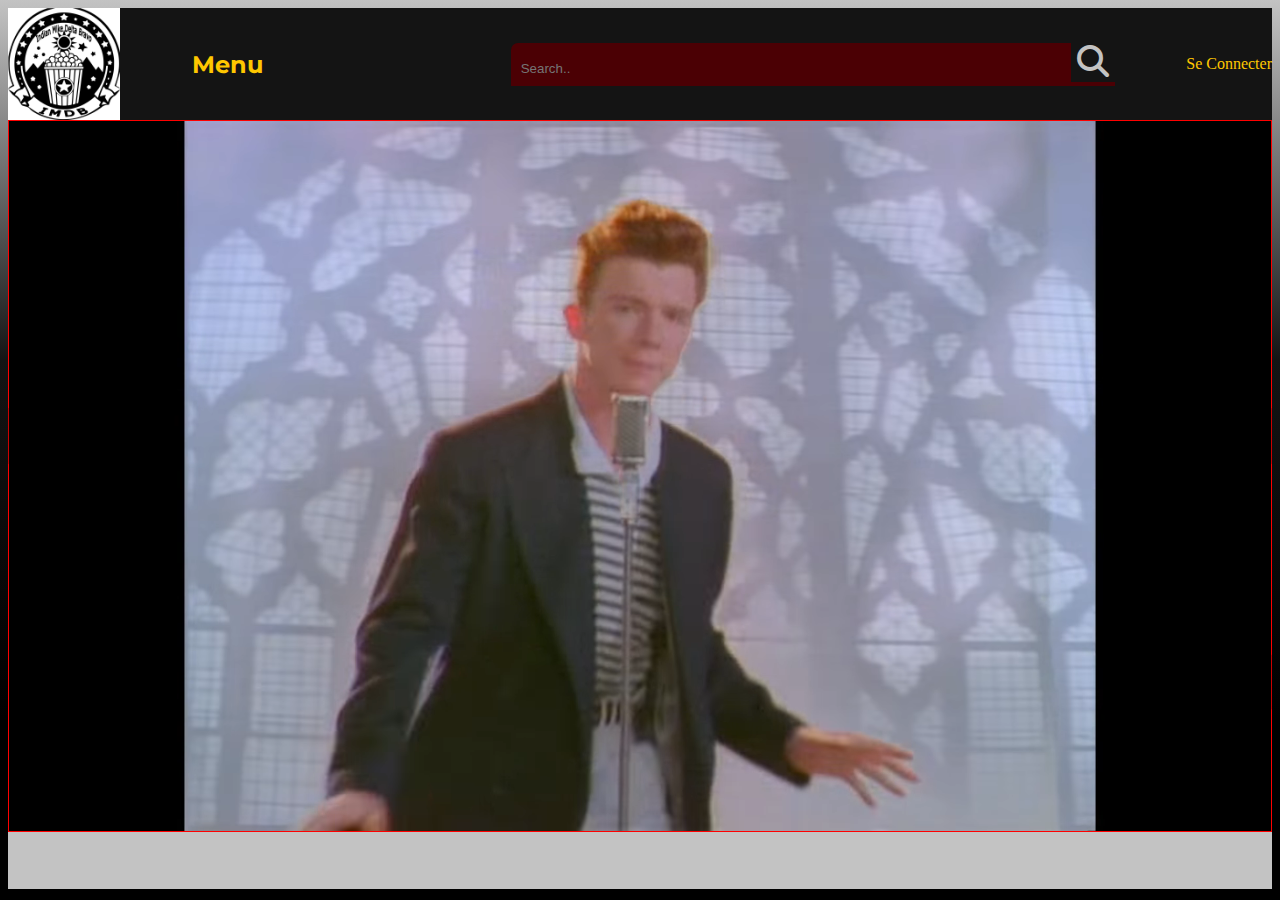
==== index.html @ 7dcf23b6 "almost there for navbar woohoo" ====
<!DOCTYPE html>
<html lang="fr">
<head>
    <meta charset="UTF-8">
    <meta name="viewport" content="width=device-width, initial-scale=1.0">
    <link href="css/style.css" rel="stylesheet" />
    <link href="https://fonts.googleapis.com/css2?family=Montserrat:ital,wght@0,100..900;1,100..900&display=swap" rel="stylesheet">
    <link href="https://cdnjs.cloudflare.com/ajax/libs/font-awesome/6.5.2/css/all.min.css" rel="stylesheet"/>
    <title>Document</title>    
  </head>
<body>
    <section>
        <nav>
            <img src="img/Logo.jpg" class="Logo" alt="Logo du site"/>
            <h2>Menu</h2>
            <menu>
                <li>Articles</li>
                <li>Actualités</li>
                <li>Films</li>
            </menu>
            <form action="" class="searchBar">
              <input type="text" placeholder="Search.." name="search">
              <button type="submit"><i class="fa fa-search"></i></button>
            </form>
            <a href="">Se Connecter</a>
        </nav>
        
    </section>
    <section class ="caroussel ">
        <div class="box" id="slide1"><video src="video/RickRolled.webm" autoplay="true" muted="true" type="video/webm"></video>
          <div class="carousel_snapper">
           <a href="#slide4" class="previous_slide">Previous slide </a>
           <a href="#slide2" class="next_slide">Next slide </a>
          </div>
        </div>
        <div class="box" id="slide2">2
          <div class="carousel_snapper">
           <a href="#slide1" class="previous_slide">Previous slide </a>
           <a href="#slide3" class="next_slide">Next slide </a>
          </div>
        </div> 
        <div class="box" id="slide3">3
          <div class="carousel_snapper">
           <a href="#slide2" class="previous_slide">Previous slide </a>
           <a href="#slide4" class="next_slide">Next slide </a>
          </div>
        </div> 
        <div class="box" id="slide4">4
          <div class="carousel_snapper">
           <a href="#slide3" class="previous_slide">Previous slide </a>
           <a href="#slide1" class="next_slide">Next slide </a>
          </div>
        </div>
        <div class="box" id="slide5">1
          <div class="carousel_snapper">
           <a href="#slide4" class="previous_slide">Previous slide </a>
           <a href="#slide2" class="next_slide">Next slide </a>
          </div>
        </div>  
      <aside class="carousel__navigation">
        <ol class="carousel__navigation-list">
          <li class="carousel__navigation-item">
            <a href="#carousel__slide1"
               class="carousel__navigation-button">Go to slide 1</a>
          </li>
          <li class="carousel__navigation-item">
            <a href="#carousel__slide2"
               class="carousel__navigation-button">Go to slide 2</a>
          </li>
          <li class="carousel__navigation-item">
            <a href="#carousel__slide3"
               class="carousel__navigation-button">Go to slide 3</a>
          </li>
          <li class="carousel__navigation-item">
            <a href="#carousel__slide4"
               class="carousel__navigation-button">Go to slide 4</a>
          </li>
        </ol>
      </aside>
    </section>
</body>
</html>
---- css/style.css ----
:root {
  --main-color: #141414;
  --bg-widgets: #FFC700;
  --text: #C3C3C3;
  --navSearch: #4B0004;
}


html, 
body {
    height: 100%;
}

h1,h2,h3,.button{
  font-family: "Montserrat", sans-serif;
}
* {
  box-sizing: border-box;
  scrollbar-color: transparent transparent;
  scrollbar-width: 0px;
  -ms-overflow-style: none;
}
body
{
  background:linear-gradient(0deg, #000000 20%, #141414 60%, #C3C3C3);
  background-repeat:no-repeat;
}

a{
  color:var(--text-nav);
  text-decoration:none;
  font-style: normal;
}
.Logo
{
  width:7rem;
  aspect-ratio:1;
}

nav
{
  background-color: var(--main-color);
  color: var(--bg-widgets);
  display: flex;  
  justify-content: space-between;
  align-items: center;
}
menu>li{
  opacity: 0;
}
.carousel_snapper {
  position: absolute;
  top: 0;
  left: 0;
  width: 100%;
  height: 100%;
  scroll-snap-align: center;
}

.searchBar
{
  background-color: var(--navSearch);
  border-top-left-radius: 7px;
  border-bottom-left-radius: 7px;
}
.searchBar>input{
  background-color: var(--navSearch);
  border:none;
  width:clamp(75ch, 200vh, 250px);
  padding:10px;
  color:var(--text);
}
.searchBar>input:focus{
  outline:none;
}
.searchBar>button{
  background:none;
  border:none;
  outline: none;
  box-shadow: none;
  background:var(--main-color);
  font-size:2rem;
  color:var(--text);
}
.searchBar>button:active{
  background:none;
  border:none;
  outline: none;
  box-shadow: none;
}

.carousel_snapper>a{
  position: absolute;
  top: 0;
  margin-top: 25%;
  transform: translateY(-50%);
  width: 4rem;
  height: 4rem;
  border-radius: 50%;
  font-size: 0;
  outline: 0;
  opacity:0.2;
  background-color: black;
}

.previous_slide
{
  left:-1rem;
}
.next_slide
{
  right:-1rem;
}
.caroussel
{
  position:relative;
  max-width:100%;
  display:flex;
  overflow:hidden;
  align-items: center;
}

.box >video{
  border:1px solid red;
  width:100%;
}
.box
{
  position:relative;
  background-color:#C3C3C3;
  width:100%;
  height: 60%;
  flex-shrink:0;
  text-align:center;
  align-items:center;
  justify-content: center;
  font-size:30ch;  
  /*animation: horizontal-sliding 12s infinite ease-in-out;*/
}

@keyframes horizontal-sliding{
  0%,
  20%{
    transform:translateX(0);
  }
  25%,
  45%{
    transform:translateX(-100%);
  }
  50%,
  70%{
    transform:translateX(-200%);
  }
  75%,
  95%{
    transform:translateX(-300%);
  }
  100%{
    transform:translateX(-400%);
  }
}
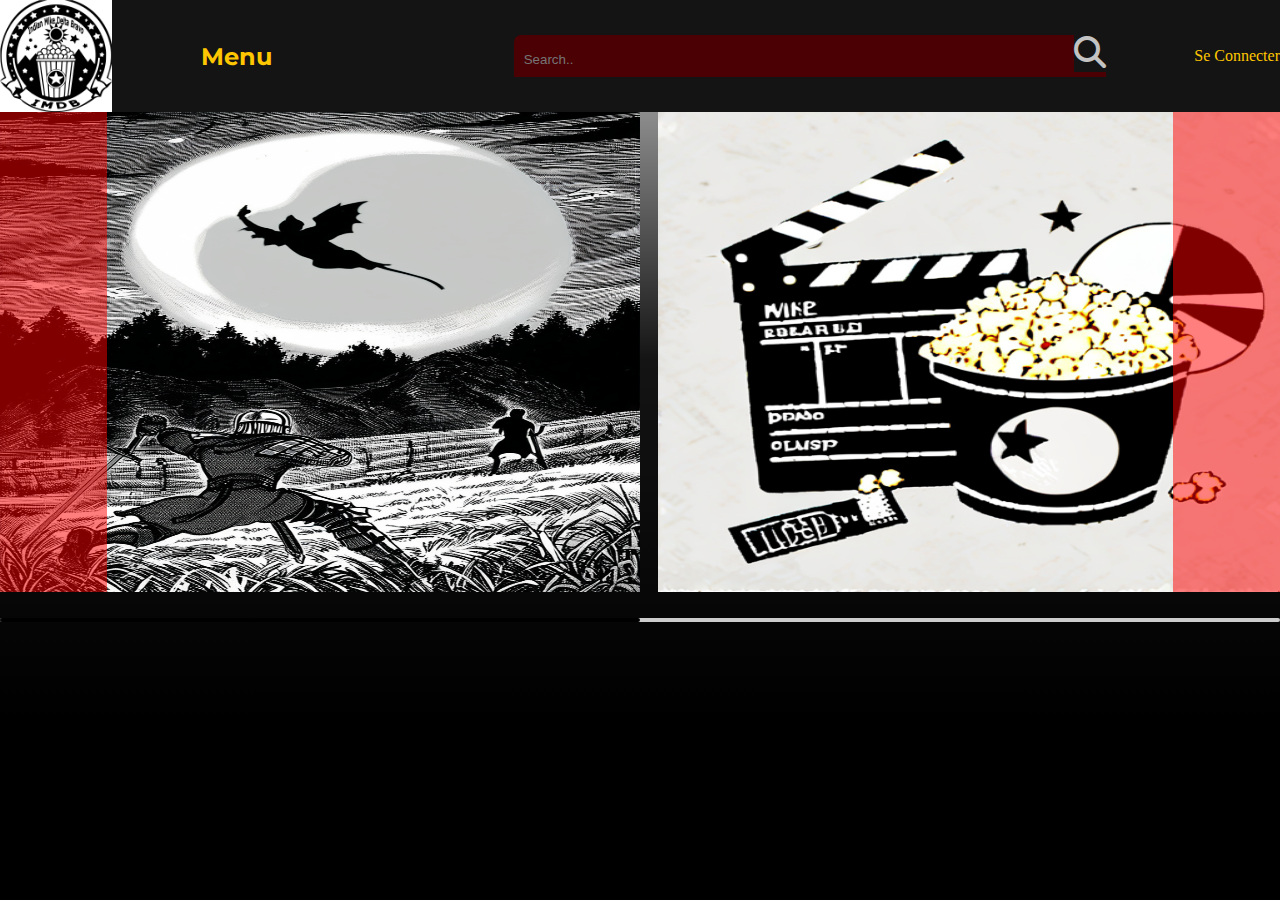
==== commit 0b7eb2d6: "new changes : js based carousel, navbar TODO, temporary image files to test item positions" ====
--- a/index.html
+++ b/index.html
@@ -7,6 +7,7 @@
     <link href="https://fonts.googleapis.com/css2?family=Montserrat:ital,wght@0,100..900;1,100..900&display=swap" rel="stylesheet">
     <link href="https://cdnjs.cloudflare.com/ajax/libs/font-awesome/6.5.2/css/all.min.css" rel="stylesheet"/>
     <title>Document</title>    
+    <script type="text/javascript" src="js/carousel.js"></script>
   </head>
 <body>
     <section>
@@ -23,60 +24,38 @@
               <button type="submit"><i class="fa fa-search"></i></button>
             </form>
             <a href="">Se Connecter</a>
-        </nav>
-        
+        </nav>        
     </section>
-    <section class ="caroussel ">
-        <div class="box" id="slide1"><video src="video/RickRolled.webm" autoplay="true" muted="true" type="video/webm"></video>
-          <div class="carousel_snapper">
-           <a href="#slide4" class="previous_slide">Previous slide </a>
-           <a href="#slide2" class="next_slide">Next slide </a>
+
+    <section class="carousel">
+      <div class="slider-wrapper">
+          <button class="slide-button" id="left">
+              <svg class="prev">
+                  <use xlink:href="assets/icons/sprite.svg#prev"/>
+              </svg>
+          </button>
+          <div class="item-list">
+              <img src="img/img-1.png" alt="img-1" class="image-item">
+              <img src="img/img-2.png" alt="img-2" class="image-item">                    
+              <img src="img/img-3.png" alt="img-3" class="image-item">
+              <img src="img/img-4.png" alt="img-4" class="image-item">
+              <img src="img/img-5.png" alt="img-5" class="image-item">
+              <img src="img/img-6.png" alt="img-6" class="image-item">                    
+              <img src="img/img-7.png" alt="img-7" class="image-item">
+              <img src="img/img-8.png" alt="img-8" class="image-item">
           </div>
-        </div>
-        <div class="box" id="slide2">2
-          <div class="carousel_snapper">
-           <a href="#slide1" class="previous_slide">Previous slide </a>
-           <a href="#slide3" class="next_slide">Next slide </a>
+          <button class="slide-button" id="right">
+              <svg class="next">
+                  <use xlink:href="assets/icons/sprite.svg#next"/>
+              </svg>
+          </button>
+      </div>
+      <div class="slider-scrollbar">
+          <div class="scrollbar-track">
+              <div class="scrollbar-thumb">
+              </div>
           </div>
-        </div> 
-        <div class="box" id="slide3">3
-          <div class="carousel_snapper">
-           <a href="#slide2" class="previous_slide">Previous slide </a>
-           <a href="#slide4" class="next_slide">Next slide </a>
-          </div>
-        </div> 
-        <div class="box" id="slide4">4
-          <div class="carousel_snapper">
-           <a href="#slide3" class="previous_slide">Previous slide </a>
-           <a href="#slide1" class="next_slide">Next slide </a>
-          </div>
-        </div>
-        <div class="box" id="slide5">1
-          <div class="carousel_snapper">
-           <a href="#slide4" class="previous_slide">Previous slide </a>
-           <a href="#slide2" class="next_slide">Next slide </a>
-          </div>
-        </div>  
-      <aside class="carousel__navigation">
-        <ol class="carousel__navigation-list">
-          <li class="carousel__navigation-item">
-            <a href="#carousel__slide1"
-               class="carousel__navigation-button">Go to slide 1</a>
-          </li>
-          <li class="carousel__navigation-item">
-            <a href="#carousel__slide2"
-               class="carousel__navigation-button">Go to slide 2</a>
-          </li>
-          <li class="carousel__navigation-item">
-            <a href="#carousel__slide3"
-               class="carousel__navigation-button">Go to slide 3</a>
-          </li>
-          <li class="carousel__navigation-item">
-            <a href="#carousel__slide4"
-               class="carousel__navigation-button">Go to slide 4</a>
-          </li>
-        </ol>
-      </aside>
-    </section>
+      </div>
+  </section>
 </body>
 </html>--- a/css/style.css
+++ b/css/style.css
@@ -1,42 +1,32 @@
 :root {
-  --main-color: #141414;
-  --bg-widgets: #FFC700;
-  --text: #C3C3C3;
-  --navSearch: #4B0004;
+    --main-color: #141414;
+    --bg-widgets: #FFC700;
+    --text: #C3C3C3;
+    --navSearch: #4B0004;
 }
 
-
+*
+{
+    padding:0;
+    margin:0;
+    box-sizing: border-box;
+} 
+  
 html, 
 body {
     height: 100%;
 }
 
 h1,h2,h3,.button{
-  font-family: "Montserrat", sans-serif;
-}
-* {
-  box-sizing: border-box;
-  scrollbar-color: transparent transparent;
-  scrollbar-width: 0px;
-  -ms-overflow-style: none;
-}
-body
-{
-  background:linear-gradient(0deg, #000000 20%, #141414 60%, #C3C3C3);
-  background-repeat:no-repeat;
+    font-family: "Montserrat", sans-serif;
 }
 
-a{
-  color:var(--text-nav);
-  text-decoration:none;
-  font-style: normal;
+* {
+    box-sizing: border-box;
+    scrollbar-color: transparent transparent;
+    scrollbar-width: 0px;
+    -ms-overflow-style: none;
 }
-.Logo
-{
-  width:7rem;
-  aspect-ratio:1;
-}
-
 nav
 {
   background-color: var(--main-color);
@@ -48,13 +38,20 @@
 menu>li{
   opacity: 0;
 }
-.carousel_snapper {
-  position: absolute;
-  top: 0;
-  left: 0;
-  width: 100%;
-  height: 100%;
-  scroll-snap-align: center;
+body
+{
+    background:linear-gradient(0deg, #000000 20%, #141414 60%, #C3C3C3);
+    background-repeat:no-repeat;
+}
+a{
+    color:var(--text-nav);
+    text-decoration:none;
+    font-style: normal;
+}
+.Logo
+{
+    width:7rem;
+    aspect-ratio:1;
 }
 
 .searchBar
@@ -88,75 +85,99 @@
   outline: none;
   box-shadow: none;
 }
-
-.carousel_snapper>a{
-  position: absolute;
-  top: 0;
-  margin-top: 25%;
-  transform: translateY(-50%);
-  width: 4rem;
-  height: 4rem;
-  border-radius: 50%;
-  font-size: 0;
-  outline: 0;
-  opacity:0.2;
-  background-color: black;
+.slider-wrapper
+{
+    position: relative;
+}
+.slider-wrapper .item-list
+{
+    display: grid;
+    gap:18px;
+    overflow-x: auto;
+    margin-bottom: 1rem;
+    scrollbar-width: none;
+    grid-template-columns: repeat(8, 1fr);
 }
 
-.previous_slide
-{
-  left:-1rem;
-}
-.next_slide
-{
-  right:-1rem;
-}
-.caroussel
-{
-  position:relative;
-  max-width:100%;
-  display:flex;
-  overflow:hidden;
-  align-items: center;
+.slider-wrapper .item-list .image-item
+{   
+    width: 640px; 
+    height:480px;    
 }
 
-.box >video{
-  border:1px solid red;
-  width:100%;
-}
-.box
+.slider-wrapper .slide-button
 {
-  position:relative;
-  background-color:#C3C3C3;
-  width:100%;
-  height: 60%;
-  flex-shrink:0;
-  text-align:center;
-  align-items:center;
-  justify-content: center;
-  font-size:30ch;  
-  /*animation: horizontal-sliding 12s infinite ease-in-out;*/
+    position:absolute;
+    top: 50%;
+    height:100%;
+    width:7rem;
+    border: none;
+    outline:none;
+    background: red;
+    cursor: pointer;
+    opacity: 0.5;
+    transform:translateY(-50%);
+    color:white;
 }
 
-@keyframes horizontal-sliding{
-  0%,
-  20%{
-    transform:translateX(0);
-  }
-  25%,
-  45%{
-    transform:translateX(-100%);
-  }
-  50%,
-  70%{
-    transform:translateX(-200%);
-  }
-  75%,
-  95%{
-    transform:translateX(-300%);
-  }
-  100%{
-    transform:translateX(-400%);
-  }
+.slider-wrapper .slide-button .prev
+{
+    color:blue;
+}
+.slider-wrapper .slide-button .next
+{
+    color:blue;
+}
+.slider-wrapper .slide-button#left
+{
+    left:-5px;
+}
+.slider-wrapper .slide-button#right
+{
+    right:-5px;
+}
+.carousel .slider-scrollbar
+{
+    height:24px;
+    width: 100%;
+    display:flex;
+    align-items:center;
 }
 
+.slider-scrollbar .scrollbar-track{
+    height : 4px;
+    width: 100%;
+    background: #ccc; 
+    border-radius: 4px;;   
+    position: relative;
+}
+
+.slider-scrollbar:hover .scrollbar-track
+{
+    height:6px;
+}
+.slider-scrollbar .scrollbar-thumb:active
+{
+    cursor: grabbing;
+    height: 8px;
+    top:-1px;
+}
+
+.slider-scrollbar .scrollbar-thumb{
+    position: absolute;
+    height : 100%;
+    width: 50%;
+    background: #000;    
+    border-radius: inherit;
+    cursor: grab;
+}
+
+.slider-scrollbar .scrollbar-thumb::after
+{
+    content:"";
+    position:absolute;
+    left:0px;
+    right:0px;
+    top:-10px;
+    bottom:-10px;
+}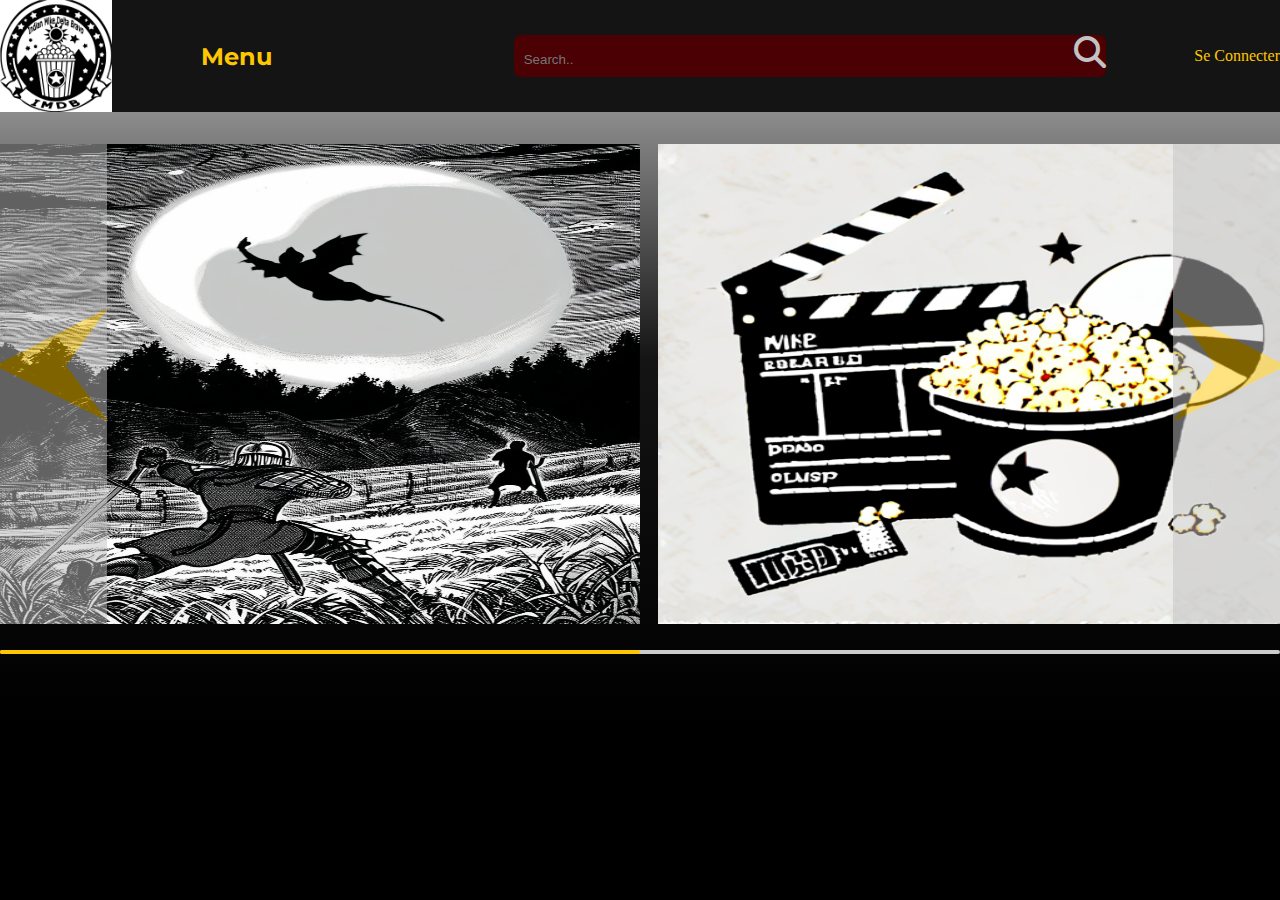
==== commit 2a2d03a5: "fixed svg issues" ====
--- a/index.html
+++ b/index.html
@@ -26,12 +26,11 @@
             <a href="">Se Connecter</a>
         </nav>        
     </section>
-
     <section class="carousel">
       <div class="slider-wrapper">
           <button class="slide-button" id="left">
               <svg class="prev">
-                  <use xlink:href="assets/icons/sprite.svg#prev"/>
+                  <use xlink:href="icons/sprite.svg#prev"/>
               </svg>
           </button>
           <div class="item-list">
@@ -46,7 +45,7 @@
           </div>
           <button class="slide-button" id="right">
               <svg class="next">
-                  <use xlink:href="assets/icons/sprite.svg#next"/>
+                  <use xlink:href="icons/sprite.svg#next"/>
               </svg>
           </button>
       </div>
--- a/css/style.css
+++ b/css/style.css
@@ -34,6 +34,7 @@
   display: flex;  
   justify-content: space-between;
   align-items: center;
+  margin-bottom:2rem;
 }
 menu>li{
   opacity: 0;
@@ -57,33 +58,37 @@
 .searchBar
 {
   background-color: var(--navSearch);
-  border-top-left-radius: 7px;
-  border-bottom-left-radius: 7px;
+  border-radius: 7px;
+  align-items: center;
+  justify-content: center;
 }
-.searchBar>input{
+.searchBar input{
   background-color: var(--navSearch);
   border:none;
   width:clamp(75ch, 200vh, 250px);
   padding:10px;
+  border-radius: 7px;
   color:var(--text);
 }
-.searchBar>input:focus{
+.searchBar input:focus{
   outline:none;
 }
-.searchBar>button{
+.searchBar button{
   background:none;
   border:none;
   outline: none;
   box-shadow: none;
-  background:var(--main-color);
+  background:var(--navSearch);
   font-size:2rem;
   color:var(--text);
+  border-radius: 7px;
 }
-.searchBar>button:active{
+.searchBar button:active{
   background:none;
   border:none;
   outline: none;
   box-shadow: none;
+  color:var(--bg-widgets);
 }
 .slider-wrapper
 {
@@ -113,7 +118,7 @@
     width:7rem;
     border: none;
     outline:none;
-    background: red;
+    background: var(--text);
     cursor: pointer;
     opacity: 0.5;
     transform:translateY(-50%);
@@ -122,11 +127,11 @@
 
 .slider-wrapper .slide-button .prev
 {
-    color:blue;
+    color:var(--bg-widgets);
 }
 .slider-wrapper .slide-button .next
 {
-    color:blue;
+    color:var(--bg-widgets);
 }
 .slider-wrapper .slide-button#left
 {
@@ -167,7 +172,7 @@
     position: absolute;
     height : 100%;
     width: 50%;
-    background: #000;    
+    background: var(--bg-widgets);    
     border-radius: inherit;
     cursor: grab;
 }
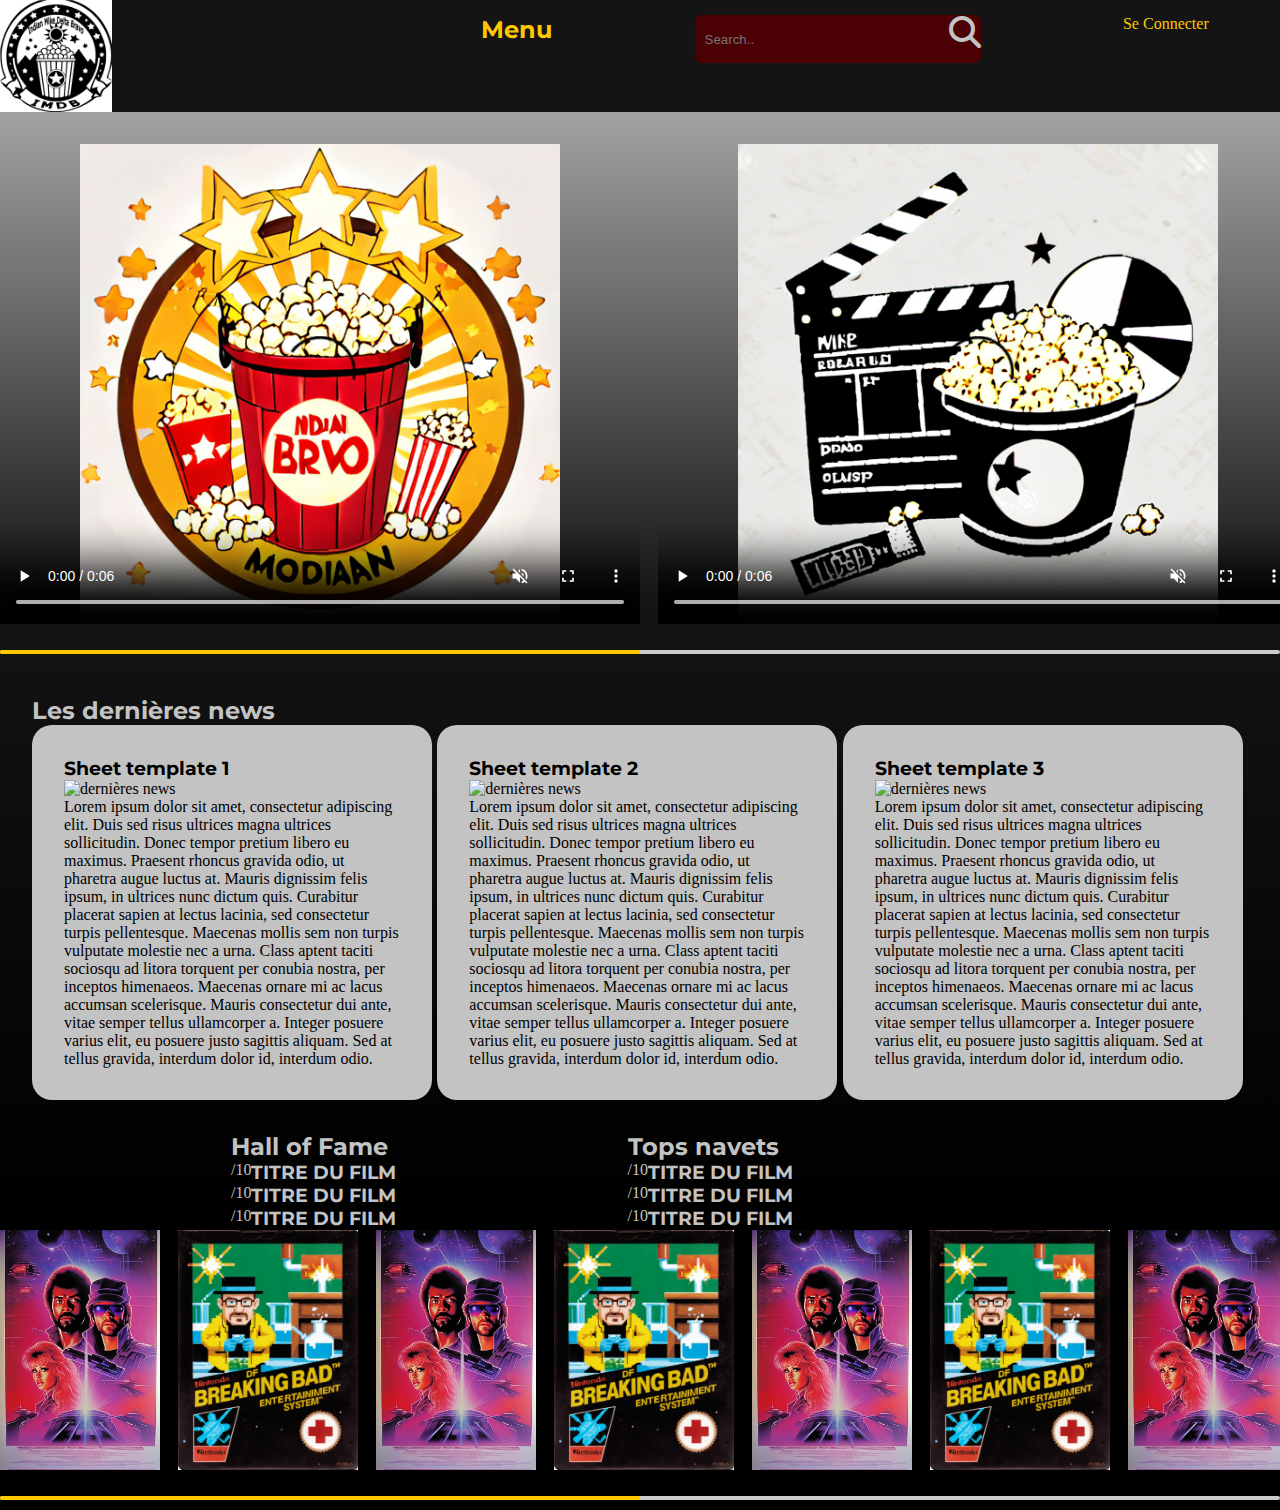
==== commit ddf4206d: "integrating carousel (work in progress)" ====
--- a/index.html
+++ b/index.html
@@ -13,35 +13,40 @@
     <section>
         <nav>
             <img src="img/Logo.jpg" class="Logo" alt="Logo du site"/>
-            <h2>Menu</h2>
-            <menu>
-                <li>Articles</li>
-                <li>Actualités</li>
-                <li>Films</li>
-            </menu>
-            <form action="" class="searchBar">
-              <input type="text" placeholder="Search.." name="search">
-              <button type="submit"><i class="fa fa-search"></i></button>
-            </form>
-            <a href="">Se Connecter</a>
+            <div class="menu-wrapper">
+                <input type="checkbox" class ="toggle-btn">
+                <div class="burger-menu"></div>
+                <div class="toggle-menu">                    
+                    <h2>Menu</h2>
+                    <menu>
+                        <li>Articles</li>
+                        <li>Actualités</li>
+                        <li>Films</li>
+                    </menu>
+                </div>
+                <form action="" class="searchBar">
+                <input type="text" placeholder="Search.." name="search">
+                <button type="submit"><i class="fa fa-search"></i></button>
+                </form>
+                <a href="">Se Connecter</a>
+            </div>
         </nav>        
     </section>
     <section class="carousel">
       <div class="slider-wrapper">
           <button class="slide-button" id="left">
               <svg class="prev">
-                  <use xlink:href="icons/sprite.svg#prev"/>
+                  <use href="icons/sprite.svg#prev"/>
               </svg>
           </button>
           <div class="item-list">
-              <img src="img/img-1.png" alt="img-1" class="image-item">
-              <img src="img/img-2.png" alt="img-2" class="image-item">                    
-              <img src="img/img-3.png" alt="img-3" class="image-item">
-              <img src="img/img-4.png" alt="img-4" class="image-item">
-              <img src="img/img-5.png" alt="img-5" class="image-item">
-              <img src="img/img-6.png" alt="img-6" class="image-item">                    
-              <img src="img/img-7.png" alt="img-7" class="image-item">
-              <img src="img/img-8.png" alt="img-8" class="image-item">
+            <video  muted controls class="image-item video-viewport" src="video/RickRolled.webm" controls type="video/mp4" poster="img/img-4.png"></video>
+            <video  muted controls class="image-item video-viewport" src="video/RickRolled.webm" controls type="video/mp4" poster="img/img-2.png"></video>
+            <video  muted controls class="image-item video-viewport" src="video/RickRolled.webm" controls type="video/mp4" poster="img/img-3.png"></video>
+            <video  muted controls class="image-item video-viewport" src="video/RickRolled.webm" controls type="video/mp4" poster="img/img-4.png"></video>
+            <video  muted controls class="image-item video-viewport" src="video/RickRolled.webm" controls type="video/mp4" poster="img/img-2.png"></video>
+            <video  muted controls class="image-item video-viewport" src="video/RickRolled.webm" controls type="video/mp4" poster="img/img-3.png"></video>
+            <video  muted controls class="image-item video-viewport" src="video/RickRolled.webm" controls type="video/mp4" poster="img/img-4.png"></video>               
           </div>
           <button class="slide-button" id="right">
               <svg class="next">
@@ -56,5 +61,77 @@
           </div>
       </div>
   </section>
+  <section id="news">
+    <h2>Les dernières news</h2> 
+    <div class="sheet-template">
+        <h3>Sheet template 1</h3>
+        <img src="" alt="dernières news">
+        <p>
+            Lorem ipsum dolor sit amet, consectetur adipiscing elit. Duis sed risus ultrices magna ultrices sollicitudin. Donec tempor pretium libero eu maximus. Praesent rhoncus gravida odio, ut pharetra augue luctus at. Mauris dignissim felis ipsum, in ultrices nunc dictum quis. Curabitur placerat sapien at lectus lacinia, sed consectetur turpis pellentesque. Maecenas mollis sem non turpis vulputate molestie nec a urna. Class aptent taciti sociosqu ad litora torquent per conubia nostra, per inceptos himenaeos. Maecenas ornare mi ac lacus accumsan scelerisque. 
+            Mauris consectetur dui ante, vitae semper tellus ullamcorper a. Integer posuere varius elit, eu posuere justo sagittis aliquam. Sed at tellus gravida, interdum dolor id, interdum odio. 
+        </p>    
+    </div>
+    <div class="sheet-template">
+        <h3>Sheet template 2</h3>
+        <img src="" alt="dernières news">
+        <p>
+            Lorem ipsum dolor sit amet, consectetur adipiscing elit. Duis sed risus ultrices magna ultrices sollicitudin. Donec tempor pretium libero eu maximus. Praesent rhoncus gravida odio, ut pharetra augue luctus at. Mauris dignissim felis ipsum, in ultrices nunc dictum quis. Curabitur placerat sapien at lectus lacinia, sed consectetur turpis pellentesque. Maecenas mollis sem non turpis vulputate molestie nec a urna. Class aptent taciti sociosqu ad litora torquent per conubia nostra, per inceptos himenaeos. Maecenas ornare mi ac lacus accumsan scelerisque. 
+            Mauris consectetur dui ante, vitae semper tellus ullamcorper a. Integer posuere varius elit, eu posuere justo sagittis aliquam. Sed at tellus gravida, interdum dolor id, interdum odio. 
+        </p>    
+    </div>
+    <div class="sheet-template">
+        <h3>Sheet template 3</h3>
+        <img src="" alt="dernières news">
+        <p>
+            Lorem ipsum dolor sit amet, consectetur adipiscing elit. Duis sed risus ultrices magna ultrices sollicitudin. Donec tempor pretium libero eu maximus. Praesent rhoncus gravida odio, ut pharetra augue luctus at. Mauris dignissim felis ipsum, in ultrices nunc dictum quis. Curabitur placerat sapien at lectus lacinia, sed consectetur turpis pellentesque. Maecenas mollis sem non turpis vulputate molestie nec a urna. Class aptent taciti sociosqu ad litora torquent per conubia nostra, per inceptos himenaeos. Maecenas ornare mi ac lacus accumsan scelerisque. 
+            Mauris consectetur dui ante, vitae semper tellus ullamcorper a. Integer posuere varius elit, eu posuere justo sagittis aliquam. Sed at tellus gravida, interdum dolor id, interdum odio. 
+        </p>    
+    </div>
+  </section>
+
+  <section id="hall">
+    <div class="fame">
+        <h2>Hall of Fame</h2>
+        <div class="note"><p> /10 </p><h3>TITRE DU FILM</h3></div>
+        <div class="note"><p> /10 </p><h3>TITRE DU FILM</h3></div>
+        <div class="note"><p> /10 </p><h3>TITRE DU FILM</h3></div>
+    </div>
+    <div class="shame">
+        <h2>Tops navets</h2>
+        <div class="note"><p> /10 </p><h3>TITRE DU FILM</h3></div>
+        <div class="note"><p> /10 </p><h3>TITRE DU FILM</h3></div>
+        <div class="note"><p> /10 </p><h3>TITRE DU FILM</h3></div>
+    </div>
+  </section>
+  <section id="poster" class="carousel">
+    <div class="slider-wrapper">
+        <button class="slide-button" id="left">
+            <svg class="prev">
+                <use href="icons/sprite.svg#prev"/>
+            </svg>
+        </button>
+        <div class="item-list">
+            <img src="img/testAffiche.jpeg" alt="poster 1">
+            <img src="img/testAffiche2.jpeg" alt="poster 2">
+            <img src="img/testAffiche.jpeg" alt="poster 3">
+            <img src="img/testAffiche2.jpeg" alt="poster 4">
+            <img src="img/testAffiche.jpeg" alt="poster 5">
+            <img src="img/testAffiche2.jpeg" alt="poster 6">
+            <img src="img/testAffiche.jpeg" alt="poster 7">
+            <img src="img/testAffiche2.jpeg" alt="poster 8">
+        </div>
+        <button class="slide-button" id="right">
+            <svg class="next">
+                <use xlink:href="icons/sprite.svg#next"/>
+            </svg>
+        </button>
+    </div>
+    <div class="slider-scrollbar">
+        <div class="scrollbar-track">
+            <div class="scrollbar-thumb">
+            </div>
+        </div>
+    </div>
+</section>
 </body>
 </html>--- a/css/style.css
+++ b/css/style.css
@@ -11,11 +11,7 @@
     margin:0;
     box-sizing: border-box;
 } 
-  
-html, 
-body {
-    height: 100%;
-}
+
 
 h1,h2,h3,.button{
     font-family: "Montserrat", sans-serif;
@@ -26,6 +22,24 @@
     scrollbar-color: transparent transparent;
     scrollbar-width: 0px;
     -ms-overflow-style: none;
+}
+.toggle-menu
+{
+    display: flex;
+    flex-direction: column;
+    justify-content: center;
+    align-items: center;
+}
+.toggle-btn
+{
+    visibility:hidden;
+}
+.menu-wrapper
+{
+    width: 100%;
+    display: flex;
+    flex-direction: row;
+    justify-content: space-around;
 }
 nav
 {
@@ -37,7 +51,26 @@
   margin-bottom:2rem;
 }
 menu>li{
-  opacity: 0;
+    visibility:hidden;    
+    list-style: none;
+}
+
+menu li a
+{
+    text-decoration: none;
+}
+menu li:hover
+{
+    text-decoration: none;
+    background:var(--text);
+    color:var(--main-color);
+}
+
+
+.toggle-menu:hover menu>li
+{
+    visibility: visible;
+    opacity: 1;
 }
 body
 {
@@ -61,11 +94,12 @@
   border-radius: 7px;
   align-items: center;
   justify-content: center;
+  height:3rem;
 }
 .searchBar input{
   background-color: var(--navSearch);
   border:none;
-  width:clamp(75ch, 200vh, 250px);
+  width:clamp(10ch, 100vh, 250px);
   padding:10px;
   border-radius: 7px;
   color:var(--text);
@@ -93,6 +127,10 @@
 .slider-wrapper
 {
     position: relative;
+    max-width:100%;
+    height:auto;
+    display:block;
+    margin:0 auto;
 }
 .slider-wrapper .item-list
 {
@@ -125,6 +163,14 @@
     color:white;
 }
 
+.slider-wrapper:hover .slide-button 
+{
+   visibility: visible;
+}
+.slider-wrapper .slide-button 
+{
+   visibility: hidden;
+}
 .slider-wrapper .slide-button .prev
 {
     color:var(--bg-widgets);
@@ -185,4 +231,212 @@
     right:0px;
     top:-10px;
     bottom:-10px;
+}
+
+#news
+{    
+    display: grid;
+    grid-template-columns: 1fr 1fr 1fr;
+    padding:2rem;
+}
+#news h2{
+    color: var(--text);
+    grid-column:  1 /-1;
+}
+.sheet-template
+{
+    width:50ch;
+    padding:2rem;
+    background:#C3C3C3;
+    border-radius: 20px;;
+}
+#hall
+{
+    color:var(--text);
+    display:flex;
+    flex-direction: row;
+    justify-content: space-evenly;
+    width: 80%;
+}
+
+#hall .note{
+    width: 100%;
+    display: flex;
+    flex-direction: row;
+    justify-content: space-evenly;
+}
+
+#poster img
+{
+    height:240px;
+    width:auto;
+}
+
+@media screen and (width <= 768px) { 
+    nav{
+        width:100%;
+    }
+    #news
+    {    
+        grid-template-columns: 1fr;
+        grid-template-rows: 1fr 1fr 1fr 1fr;
+        align-items: center;
+    }
+    #news h2{
+        color: var(--text);
+        grid-column:  1 /-1;
+    }
+    .sheet-template
+    {
+        width:90vw;
+        padding:2rem;
+        background:var(--text);
+        border-radius: 20px;;
+    }
+    .burger-menu
+    {   
+        visibility: visible;
+        display: block;
+        position: absolute;
+        right:0;
+        transform:translateX(-5rem);
+        width: 100px;
+        height:10px;
+        background:var(--navSearch);
+        border-radius: 8px;
+        transition: 0.5s;
+    } 
+
+    .burger-menu::before
+    {   
+        position: relative;
+        display: block;
+        content:"";
+        top:-25px;
+        width:100px;
+        height:10px;
+        background:var(--bg-widgets);
+        border-radius: 8px;
+    }  
+
+    .burger-menu::after
+    {   
+        position: relative;
+        display: block;
+        content:"";
+        top:15px;
+        width:100px;
+        height:10px;
+        background:var(--bg-widgets);
+        border-radius: 8px;
+    }
+
+    .menu-wrapper input:checked ~ .burger-menu:after{
+        top: 0;
+        transform: rotate(-405deg);
+        width: 100px;
+        transition: 0.5s;
+    }
+    .menu-wrapper input:checked ~ .burger-menu:before{
+        top: 1vh;
+        transform: rotate(405deg);
+        width: 100px;
+        transition: 0.5s;
+    }
+    .menu-wrapper input:checked ~ .burger-menu{
+        background: transparent;
+    }
+    .menu-wrapper input:not(:checked) ~ .burger-menu:after{
+        transition: 0.5s;
+    }
+    .menu-wrapper input:not(:checked) ~ .burger-menu:before{
+        transition: 0.5s;
+    }
+
+    .menu-wrapper
+    {        
+        flex-direction: column-reverse;
+        visibility: hidden;
+        width:50vw;
+    }
+
+    .toggle-btn
+    {
+        position: absolute;
+        top:2vw;
+        right:-2vw;
+        width:120px;
+        height:120px;
+        opacity: 0;
+        visibility: visible;
+        transform:translateX(-5rem);        
+    }
+    .menu-wrapper h2
+    {
+        visibility: hidden;   
+    }
+
+
+    .menu-wrapper input:checked
+    {        
+        flex-direction: column-reverse;
+        visibility: visible;
+        width:50vw;
+        height:50vw;
+    }
+
+    
+    .image-item{
+        height: auto !important;
+        width: 100vw !important;
+    }
+
+    .slider-wrapper .item-list
+    {
+        gap:0px;
+    }
+    .slider-wrapper .slide-button .prev
+    {
+        
+        scale: 0.5;
+        transform:translateX(-45%);
+    }
+    .slider-wrapper .slide-button .next
+    {
+        right:0px;
+        scale: 0.5;
+        transform:translateX(-20%);
+    }
+    .slider-wrapper .slide-button#left
+    {        
+        left:0px;
+    }
+    .slider-wrapper .slide-button#right
+    {
+        right:0px;
+    }
+    .slider-wrapper .slide-button
+    {
+        background: transparent;
+    }
+    .slider-wrapper:hover .slide-button#right
+    {
+        right:0px;
+    }
+    .slider-scrollbar
+    {
+        visibility: hidden;
+    }
+
+}
+
+@media screen and(max-width:1300px) { 
+    .slider-scrollbar
+    {
+        visibility: hidden;
+    }
+    .image-item{
+        height: auto !important;
+        width: 100% !important;
+    }
 }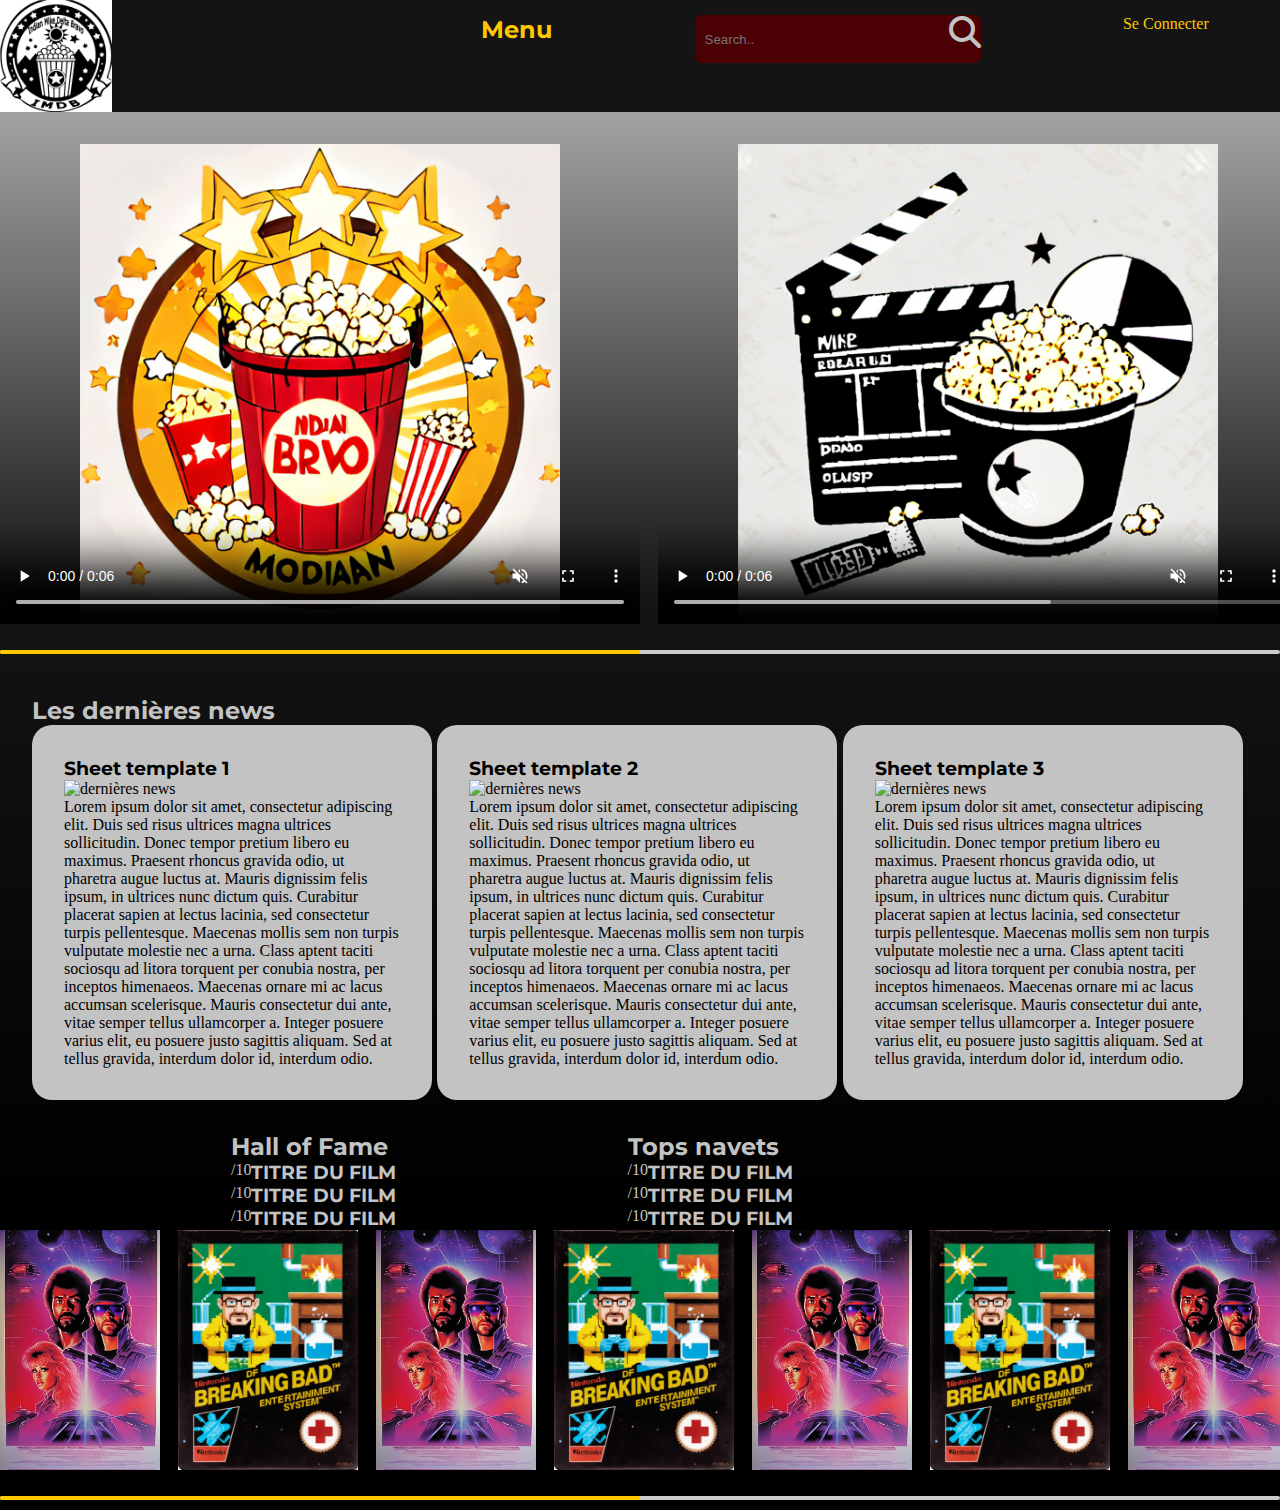
==== commit c591744b: "links to other pages" ====
--- a/index.html
+++ b/index.html
@@ -19,9 +19,9 @@
                 <div class="toggle-menu">                    
                     <h2>Menu</h2>
                     <menu>
-                        <li>Articles</li>
-                        <li>Actualités</li>
-                        <li>Films</li>
+                        <li><a href="articles.html">Articles</a></li>
+                        <li><a href="">Actualités</a></li>
+                        <li><a href="page-films.html">Films</a></li>
                     </menu>
                 </div>
                 <form action="" class="searchBar">
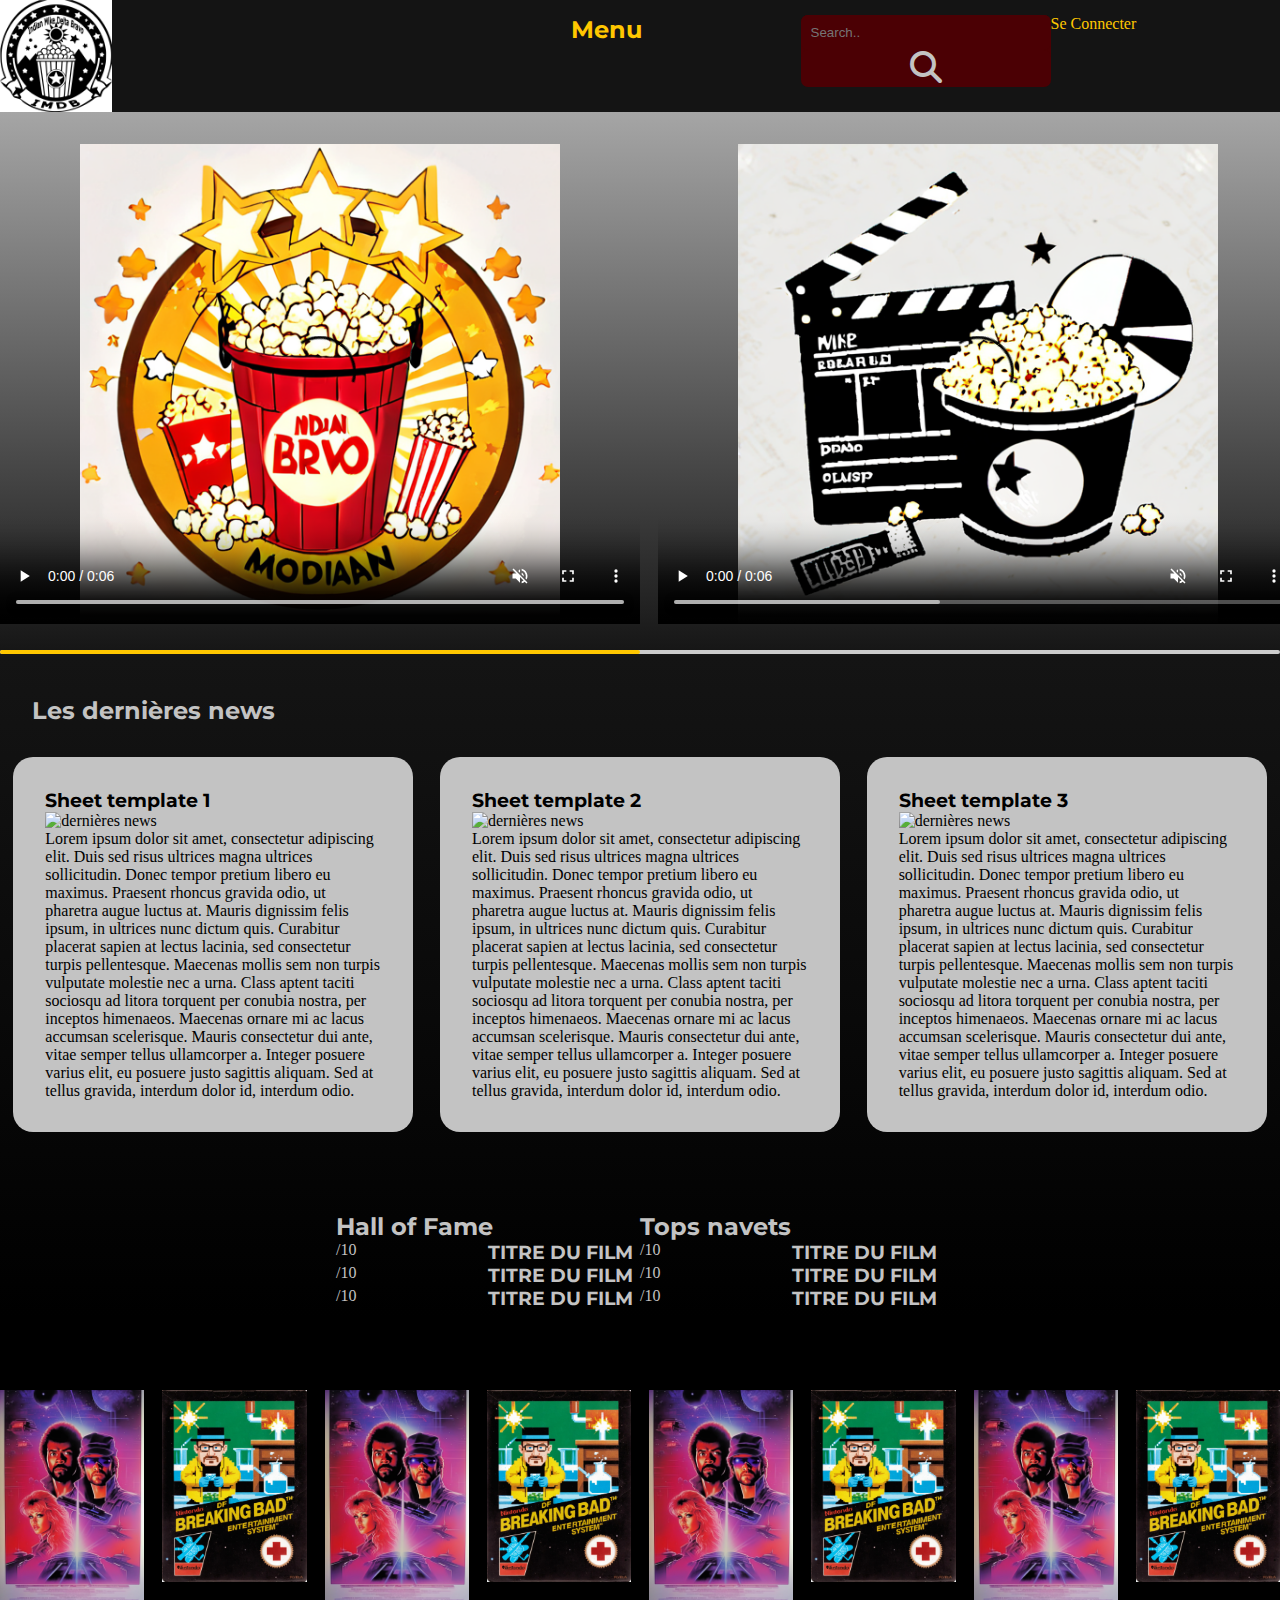
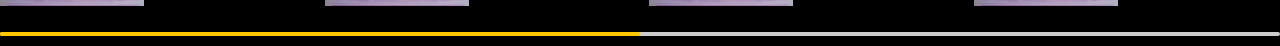
==== commit 3d565df4: "modified index" ====
--- a/index.html
+++ b/index.html
@@ -10,128 +10,134 @@
     <script type="text/javascript" src="js/carousel.js"></script>
   </head>
 <body>
-    <section>
-        <nav>
-            <img src="img/Logo.jpg" class="Logo" alt="Logo du site"/>
-            <div class="menu-wrapper">
-                <input type="checkbox" class ="toggle-btn">
-                <div class="burger-menu"></div>
-                <div class="toggle-menu">                    
-                    <h2>Menu</h2>
-                    <menu>
-                        <li><a href="articles.html">Articles</a></li>
-                        <li><a href="">Actualités</a></li>
-                        <li><a href="page-films.html">Films</a></li>
-                    </menu>
+    <header>
+        <section>
+            <nav>
+                <img src="img/Logo.jpg" class="Logo" alt="Logo du site"/>
+                <div class="menu-wrapper">
+                    <input type="checkbox" class ="toggle-btn">
+                    <div class="burger-menu"></div>
+                    <div class="toggle-menu">                    
+                        <h2>Menu</h2>
+                        <menu>
+                            <li><a href="articles.html">Articles</a></li>
+                            <li><a href="">Actualités</a></li>
+                            <li><a href="page-films.html">Films</a></li>
+                        </menu>
+                    </div>
+                    <form action="" class="searchBar">
+                    <input type="text" placeholder="Search.." name="search">
+                    <button type="submit"><i class="fa fa-search"></i></button>
+                    </form>
+                    <a href="">Se Connecter</a>
                 </div>
-                <form action="" class="searchBar">
-                <input type="text" placeholder="Search.." name="search">
-                <button type="submit"><i class="fa fa-search"></i></button>
-                </form>
-                <a href="">Se Connecter</a>
+            </nav>        
+        </section>    
+    </header>
+    <main>
+        <section class="carousel">
+            <div class="slider-wrapper">
+                <button class="slide-button" id="left">
+                    <svg class="prev">
+                        <use href="icons/sprite.svg#prev"/>
+                    </svg>
+                </button>
+                <div class="item-list">
+                  <video  muted controls class="image-item video-viewport" src="video/RickRolled.webm" controls type="video/mp4" poster="img/img-4.png"></video>
+                  <video  muted controls class="image-item video-viewport" src="video/RickRolled.webm" controls type="video/mp4" poster="img/img-2.png"></video>
+                  <video  muted controls class="image-item video-viewport" src="video/RickRolled.webm" controls type="video/mp4" poster="img/img-3.png"></video>
+                  <video  muted controls class="image-item video-viewport" src="video/RickRolled.webm" controls type="video/mp4" poster="img/img-4.png"></video>
+                  <video  muted controls class="image-item video-viewport" src="video/RickRolled.webm" controls type="video/mp4" poster="img/img-2.png"></video>
+                  <video  muted controls class="image-item video-viewport" src="video/RickRolled.webm" controls type="video/mp4" poster="img/img-3.png"></video>
+                  <video  muted controls class="image-item video-viewport" src="video/RickRolled.webm" controls type="video/mp4" poster="img/img-4.png"></video>               
+                </div>
+                <button class="slide-button" id="right">
+                    <svg class="next">
+                        <use xlink:href="icons/sprite.svg#next"/>
+                    </svg>
+                </button>
             </div>
-        </nav>        
-    </section>
-    <section class="carousel">
-      <div class="slider-wrapper">
-          <button class="slide-button" id="left">
-              <svg class="prev">
-                  <use href="icons/sprite.svg#prev"/>
-              </svg>
-          </button>
-          <div class="item-list">
-            <video  muted controls class="image-item video-viewport" src="video/RickRolled.webm" controls type="video/mp4" poster="img/img-4.png"></video>
-            <video  muted controls class="image-item video-viewport" src="video/RickRolled.webm" controls type="video/mp4" poster="img/img-2.png"></video>
-            <video  muted controls class="image-item video-viewport" src="video/RickRolled.webm" controls type="video/mp4" poster="img/img-3.png"></video>
-            <video  muted controls class="image-item video-viewport" src="video/RickRolled.webm" controls type="video/mp4" poster="img/img-4.png"></video>
-            <video  muted controls class="image-item video-viewport" src="video/RickRolled.webm" controls type="video/mp4" poster="img/img-2.png"></video>
-            <video  muted controls class="image-item video-viewport" src="video/RickRolled.webm" controls type="video/mp4" poster="img/img-3.png"></video>
-            <video  muted controls class="image-item video-viewport" src="video/RickRolled.webm" controls type="video/mp4" poster="img/img-4.png"></video>               
-          </div>
-          <button class="slide-button" id="right">
-              <svg class="next">
-                  <use xlink:href="icons/sprite.svg#next"/>
-              </svg>
-          </button>
-      </div>
-      <div class="slider-scrollbar">
-          <div class="scrollbar-track">
-              <div class="scrollbar-thumb">
+            <div class="slider-scrollbar">
+                <div class="scrollbar-track">
+                    <div class="scrollbar-thumb">
+                    </div>
+                </div>
+            </div>
+        </section>
+        <section id="news">
+            <h2>Les dernières news</h2> 
+          <div class="sheets">
+              <div class="sheet-template">
+                  <h3>Sheet template 1</h3>
+                  <img src="" alt="dernières news">
+                  <p>
+                      Lorem ipsum dolor sit amet, consectetur adipiscing elit. Duis sed risus ultrices magna ultrices sollicitudin. Donec tempor pretium libero eu maximus. Praesent rhoncus gravida odio, ut pharetra augue luctus at. Mauris dignissim felis ipsum, in ultrices nunc dictum quis. Curabitur placerat sapien at lectus lacinia, sed consectetur turpis pellentesque. Maecenas mollis sem non turpis vulputate molestie nec a urna. Class aptent taciti sociosqu ad litora torquent per conubia nostra, per inceptos himenaeos. Maecenas ornare mi ac lacus accumsan scelerisque. 
+                      Mauris consectetur dui ante, vitae semper tellus ullamcorper a. Integer posuere varius elit, eu posuere justo sagittis aliquam. Sed at tellus gravida, interdum dolor id, interdum odio. 
+                  </p>    
+              </div>
+              <div class="sheet-template">
+                  <h3>Sheet template 2</h3>
+                  <img src="" alt="dernières news">
+                  <p>
+                      Lorem ipsum dolor sit amet, consectetur adipiscing elit. Duis sed risus ultrices magna ultrices sollicitudin. Donec tempor pretium libero eu maximus. Praesent rhoncus gravida odio, ut pharetra augue luctus at. Mauris dignissim felis ipsum, in ultrices nunc dictum quis. Curabitur placerat sapien at lectus lacinia, sed consectetur turpis pellentesque. Maecenas mollis sem non turpis vulputate molestie nec a urna. Class aptent taciti sociosqu ad litora torquent per conubia nostra, per inceptos himenaeos. Maecenas ornare mi ac lacus accumsan scelerisque. 
+                      Mauris consectetur dui ante, vitae semper tellus ullamcorper a. Integer posuere varius elit, eu posuere justo sagittis aliquam. Sed at tellus gravida, interdum dolor id, interdum odio. 
+                  </p>    
+              </div>
+              <div class="sheet-template">
+                  <h3>Sheet template 3</h3>
+                  <img src="" alt="dernières news">
+                  <p>
+                      Lorem ipsum dolor sit amet, consectetur adipiscing elit. Duis sed risus ultrices magna ultrices sollicitudin. Donec tempor pretium libero eu maximus. Praesent rhoncus gravida odio, ut pharetra augue luctus at. Mauris dignissim felis ipsum, in ultrices nunc dictum quis. Curabitur placerat sapien at lectus lacinia, sed consectetur turpis pellentesque. Maecenas mollis sem non turpis vulputate molestie nec a urna. Class aptent taciti sociosqu ad litora torquent per conubia nostra, per inceptos himenaeos. Maecenas ornare mi ac lacus accumsan scelerisque. 
+                      Mauris consectetur dui ante, vitae semper tellus ullamcorper a. Integer posuere varius elit, eu posuere justo sagittis aliquam. Sed at tellus gravida, interdum dolor id, interdum odio. 
+                  </p>    
               </div>
           </div>
-      </div>
-  </section>
-  <section id="news">
-    <h2>Les dernières news</h2> 
-    <div class="sheet-template">
-        <h3>Sheet template 1</h3>
-        <img src="" alt="dernières news">
-        <p>
-            Lorem ipsum dolor sit amet, consectetur adipiscing elit. Duis sed risus ultrices magna ultrices sollicitudin. Donec tempor pretium libero eu maximus. Praesent rhoncus gravida odio, ut pharetra augue luctus at. Mauris dignissim felis ipsum, in ultrices nunc dictum quis. Curabitur placerat sapien at lectus lacinia, sed consectetur turpis pellentesque. Maecenas mollis sem non turpis vulputate molestie nec a urna. Class aptent taciti sociosqu ad litora torquent per conubia nostra, per inceptos himenaeos. Maecenas ornare mi ac lacus accumsan scelerisque. 
-            Mauris consectetur dui ante, vitae semper tellus ullamcorper a. Integer posuere varius elit, eu posuere justo sagittis aliquam. Sed at tellus gravida, interdum dolor id, interdum odio. 
-        </p>    
-    </div>
-    <div class="sheet-template">
-        <h3>Sheet template 2</h3>
-        <img src="" alt="dernières news">
-        <p>
-            Lorem ipsum dolor sit amet, consectetur adipiscing elit. Duis sed risus ultrices magna ultrices sollicitudin. Donec tempor pretium libero eu maximus. Praesent rhoncus gravida odio, ut pharetra augue luctus at. Mauris dignissim felis ipsum, in ultrices nunc dictum quis. Curabitur placerat sapien at lectus lacinia, sed consectetur turpis pellentesque. Maecenas mollis sem non turpis vulputate molestie nec a urna. Class aptent taciti sociosqu ad litora torquent per conubia nostra, per inceptos himenaeos. Maecenas ornare mi ac lacus accumsan scelerisque. 
-            Mauris consectetur dui ante, vitae semper tellus ullamcorper a. Integer posuere varius elit, eu posuere justo sagittis aliquam. Sed at tellus gravida, interdum dolor id, interdum odio. 
-        </p>    
-    </div>
-    <div class="sheet-template">
-        <h3>Sheet template 3</h3>
-        <img src="" alt="dernières news">
-        <p>
-            Lorem ipsum dolor sit amet, consectetur adipiscing elit. Duis sed risus ultrices magna ultrices sollicitudin. Donec tempor pretium libero eu maximus. Praesent rhoncus gravida odio, ut pharetra augue luctus at. Mauris dignissim felis ipsum, in ultrices nunc dictum quis. Curabitur placerat sapien at lectus lacinia, sed consectetur turpis pellentesque. Maecenas mollis sem non turpis vulputate molestie nec a urna. Class aptent taciti sociosqu ad litora torquent per conubia nostra, per inceptos himenaeos. Maecenas ornare mi ac lacus accumsan scelerisque. 
-            Mauris consectetur dui ante, vitae semper tellus ullamcorper a. Integer posuere varius elit, eu posuere justo sagittis aliquam. Sed at tellus gravida, interdum dolor id, interdum odio. 
-        </p>    
-    </div>
-  </section>
-
-  <section id="hall">
-    <div class="fame">
-        <h2>Hall of Fame</h2>
-        <div class="note"><p> /10 </p><h3>TITRE DU FILM</h3></div>
-        <div class="note"><p> /10 </p><h3>TITRE DU FILM</h3></div>
-        <div class="note"><p> /10 </p><h3>TITRE DU FILM</h3></div>
-    </div>
-    <div class="shame">
-        <h2>Tops navets</h2>
-        <div class="note"><p> /10 </p><h3>TITRE DU FILM</h3></div>
-        <div class="note"><p> /10 </p><h3>TITRE DU FILM</h3></div>
-        <div class="note"><p> /10 </p><h3>TITRE DU FILM</h3></div>
-    </div>
-  </section>
-  <section id="poster" class="carousel">
-    <div class="slider-wrapper">
-        <button class="slide-button" id="left">
-            <svg class="prev">
-                <use href="icons/sprite.svg#prev"/>
-            </svg>
-        </button>
-        <div class="item-list">
-            <img src="img/testAffiche.jpeg" alt="poster 1">
-            <img src="img/testAffiche2.jpeg" alt="poster 2">
-            <img src="img/testAffiche.jpeg" alt="poster 3">
-            <img src="img/testAffiche2.jpeg" alt="poster 4">
-            <img src="img/testAffiche.jpeg" alt="poster 5">
-            <img src="img/testAffiche2.jpeg" alt="poster 6">
-            <img src="img/testAffiche.jpeg" alt="poster 7">
-            <img src="img/testAffiche2.jpeg" alt="poster 8">
-        </div>
-        <button class="slide-button" id="right">
-            <svg class="next">
-                <use xlink:href="icons/sprite.svg#next"/>
-            </svg>
-        </button>
-    </div>
-    <div class="slider-scrollbar">
-        <div class="scrollbar-track">
-            <div class="scrollbar-thumb">
-            </div>
-        </div>
-    </div>
-</section>
+        </section>
+      
+        <section id="hall">
+          <div class="fame">
+              <h2>Hall of Fame</h2>
+              <div class="note"><p> /10 </p><h3>TITRE DU FILM</h3></div>
+              <div class="note"><p> /10 </p><h3>TITRE DU FILM</h3></div>
+              <div class="note"><p> /10 </p><h3>TITRE DU FILM</h3></div>
+          </div>
+          <div class="shame">
+              <h2>Tops navets</h2>
+              <div class="note"><p> /10 </p><h3>TITRE DU FILM</h3></div>
+              <div class="note"><p> /10 </p><h3>TITRE DU FILM</h3></div>
+              <div class="note"><p> /10 </p><h3>TITRE DU FILM</h3></div>
+          </div>
+        </section>
+        <section id="poster" class="carousel">
+          <div class="slider-wrapper">
+              <button class="slide-button" id="left">
+                  <svg class="prev">
+                      <use href="icons/sprite.svg#prev"/>
+                  </svg>
+              </button>
+              <div class="item-list">
+                  <img src="img/testAffiche.jpeg" alt="poster 1">
+                  <img src="img/testAffiche2.jpeg" alt="poster 2">
+                  <img src="img/testAffiche.jpeg" alt="poster 3">
+                  <img src="img/testAffiche2.jpeg" alt="poster 4">
+                  <img src="img/testAffiche.jpeg" alt="poster 5">
+                  <img src="img/testAffiche2.jpeg" alt="poster 6">
+                  <img src="img/testAffiche.jpeg" alt="poster 7">
+                  <img src="img/testAffiche2.jpeg" alt="poster 8">
+              </div>
+              <button class="slide-button" id="right">
+                  <svg class="next">
+                      <use xlink:href="icons/sprite.svg#next"/>
+                  </svg>
+              </button>
+          </div>
+          <div class="slider-scrollbar">
+              <div class="scrollbar-track">
+                  <div class="scrollbar-thumb">
+                  </div>
+              </div>
+          </div>
+      </section>      
+    </main>
 </body>
 </html>--- a/css/style.css
+++ b/css/style.css
@@ -9,20 +9,22 @@
 {
     padding:0;
     margin:0;
+    width: 100%;
     box-sizing: border-box;
 } 
 
+main{
+    display:flex;
+    flex-direction: column;
+    overflow: hidden;
+    justify-content: center;
+    align-items: center;
+}
 
 h1,h2,h3,.button{
     font-family: "Montserrat", sans-serif;
 }
 
-* {
-    box-sizing: border-box;
-    scrollbar-color: transparent transparent;
-    scrollbar-width: 0px;
-    -ms-overflow-style: none;
-}
 .toggle-menu
 {
     display: flex;
@@ -34,6 +36,7 @@
 {
     visibility:hidden;
 }
+
 .menu-wrapper
 {
     width: 100%;
@@ -41,6 +44,7 @@
     flex-direction: row;
     justify-content: space-around;
 }
+
 nav
 {
   background-color: var(--main-color);
@@ -59,6 +63,7 @@
 {
     text-decoration: none;
 }
+
 menu li:hover
 {
     text-decoration: none;
@@ -235,14 +240,17 @@
 
 #news
 {    
-    display: grid;
-    grid-template-columns: 1fr 1fr 1fr;
-    padding:2rem;
-}
+    display: flex;
+    flex-direction: column;
+    justify-content: center;
+    align-items: center;
+}
+
 #news h2{
     color: var(--text);
-    grid-column:  1 /-1;
-}
+    padding:2rem;
+}
+
 .sheet-template
 {
     width:50ch;
@@ -250,13 +258,20 @@
     background:#C3C3C3;
     border-radius: 20px;;
 }
+.sheets
+{
+    display: flex;
+    flex-direction: row;
+    justify-content: space-around;
+}
 #hall
 {
+    padding:5rem;
     color:var(--text);
     display:flex;
     flex-direction: row;
     justify-content: space-evenly;
-    width: 80%;
+    width: 60%;
 }
 
 #hall .note{
@@ -266,10 +281,10 @@
     justify-content: space-evenly;
 }
 
-#poster img
-{
-    height:240px;
-    width:auto;
+#poster .item-list .item
+{
+    height:30vw;
+    aspect-ratio: 1;
 }
 
 @media screen and (width <= 768px) { 
@@ -278,8 +293,8 @@
     }
     #news
     {    
-        grid-template-columns: 1fr;
-        grid-template-rows: 1fr 1fr 1fr 1fr;
+        display: flex;
+        flex-direction: column;
         align-items: center;
     }
     #news h2{
@@ -290,7 +305,7 @@
     {
         width:90vw;
         padding:2rem;
-        background:var(--text);
+        background:#C3C3C3;
         border-radius: 20px;;
     }
     .burger-menu
@@ -302,7 +317,7 @@
         transform:translateX(-5rem);
         width: 100px;
         height:10px;
-        background:var(--navSearch);
+        background:#4B0004;
         border-radius: 8px;
         transition: 0.5s;
     } 
@@ -439,4 +454,4 @@
         height: auto !important;
         width: 100% !important;
     }
-}+}
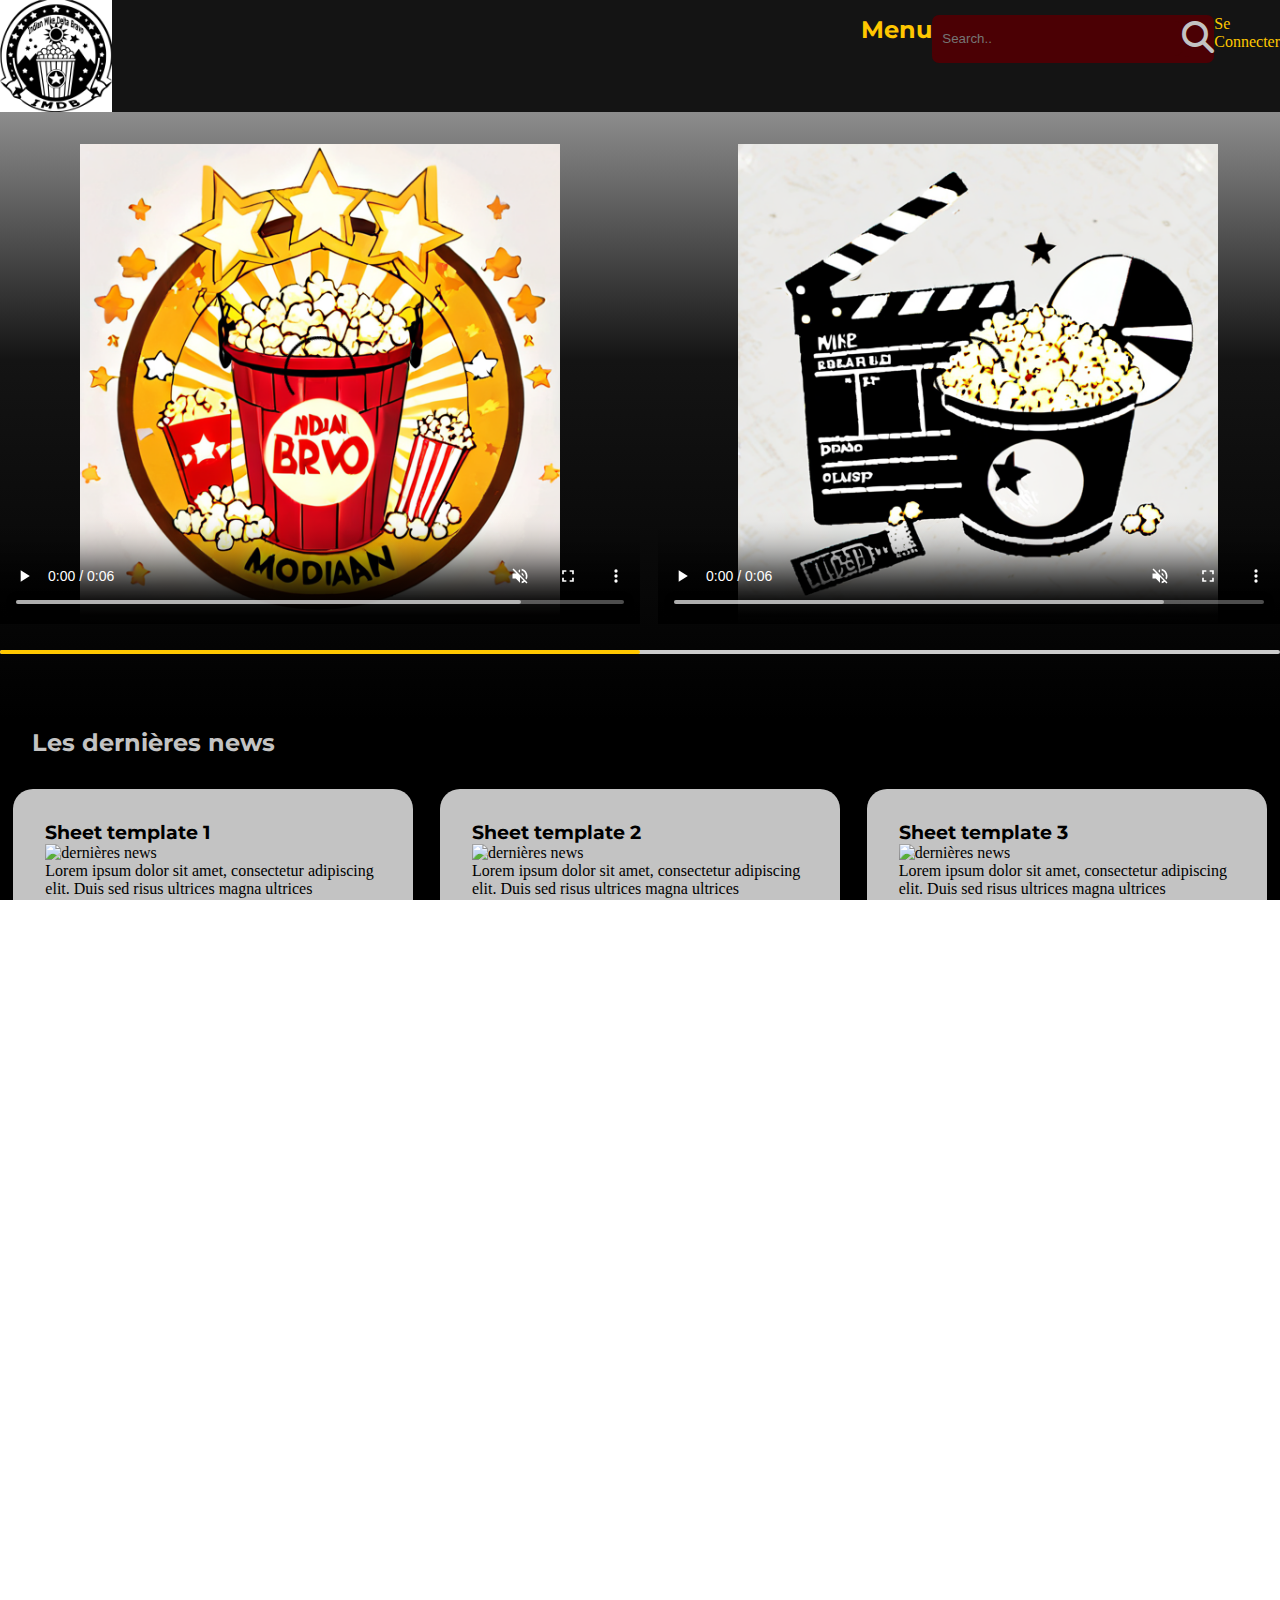
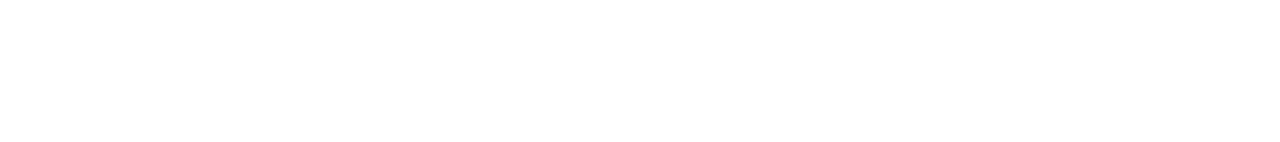
==== commit 8394eb08: "fixed navbar woohoo, i'm a genius, i hidden our menu behind logo" ====
--- a/index.html
+++ b/index.html
@@ -14,9 +14,9 @@
         <section>
             <nav>
                 <img src="img/Logo.jpg" class="Logo" alt="Logo du site"/>
+                <input type="checkbox" class ="toggle-btn">
+                <div class="burger-menu"></div>
                 <div class="menu-wrapper">
-                    <input type="checkbox" class ="toggle-btn">
-                    <div class="burger-menu"></div>
                     <div class="toggle-menu">                    
                         <h2>Menu</h2>
                         <menu>
--- a/css/style.css
+++ b/css/style.css
@@ -4,7 +4,6 @@
     --text: #C3C3C3;
     --navSearch: #4B0004;
 }
-
 *
 {
     padding:0;
@@ -12,19 +11,25 @@
     width: 100%;
     box-sizing: border-box;
 } 
-
+html,body
+{
+    width: 100%;
+    height: 100%;
+    margin: 0px;
+    padding: 0px;
+    overflow-x: hidden; 
+}
 main{
     display:flex;
     flex-direction: column;
     overflow: hidden;
     justify-content: center;
     align-items: center;
-}
-
+    gap: 2rem;
+}
 h1,h2,h3,.button{
     font-family: "Montserrat", sans-serif;
 }
-
 .toggle-menu
 {
     display: flex;
@@ -36,7 +41,6 @@
 {
     visibility:hidden;
 }
-
 .menu-wrapper
 {
     width: 100%;
@@ -44,7 +48,6 @@
     flex-direction: row;
     justify-content: space-around;
 }
-
 nav
 {
   background-color: var(--main-color);
@@ -58,20 +61,16 @@
     visibility:hidden;    
     list-style: none;
 }
-
 menu li a
 {
     text-decoration: none;
 }
-
 menu li:hover
 {
     text-decoration: none;
     background:var(--text);
     color:var(--main-color);
 }
-
-
 .toggle-menu:hover menu>li
 {
     visibility: visible;
@@ -92,12 +91,13 @@
     width:7rem;
     aspect-ratio:1;
 }
-
 .searchBar
 {
-  background-color: var(--navSearch);
+  display: flex;
   border-radius: 7px;
+  flex-direction: row;
   align-items: center;
+  background:var(--navSearch);
   justify-content: center;
   height:3rem;
 }
@@ -117,6 +117,7 @@
   border:none;
   outline: none;
   box-shadow: none;
+  width: 2rem;
   background:var(--navSearch);
   font-size:2rem;
   color:var(--text);
@@ -146,13 +147,11 @@
     scrollbar-width: none;
     grid-template-columns: repeat(8, 1fr);
 }
-
 .slider-wrapper .item-list .image-item
 {   
     width: 640px; 
     height:480px;    
 }
-
 .slider-wrapper .slide-button
 {
     position:absolute;
@@ -167,7 +166,6 @@
     transform:translateY(-50%);
     color:white;
 }
-
 .slider-wrapper:hover .slide-button 
 {
    visibility: visible;
@@ -199,7 +197,6 @@
     display:flex;
     align-items:center;
 }
-
 .slider-scrollbar .scrollbar-track{
     height : 4px;
     width: 100%;
@@ -207,7 +204,6 @@
     border-radius: 4px;;   
     position: relative;
 }
-
 .slider-scrollbar:hover .scrollbar-track
 {
     height:6px;
@@ -218,7 +214,6 @@
     height: 8px;
     top:-1px;
 }
-
 .slider-scrollbar .scrollbar-thumb{
     position: absolute;
     height : 100%;
@@ -227,7 +222,6 @@
     border-radius: inherit;
     cursor: grab;
 }
-
 .slider-scrollbar .scrollbar-thumb::after
 {
     content:"";
@@ -237,7 +231,6 @@
     top:-10px;
     bottom:-10px;
 }
-
 #news
 {    
     display: flex;
@@ -245,12 +238,10 @@
     justify-content: center;
     align-items: center;
 }
-
 #news h2{
     color: var(--text);
     padding:2rem;
 }
-
 .sheet-template
 {
     width:50ch;
@@ -273,24 +264,31 @@
     justify-content: space-evenly;
     width: 60%;
 }
-
 #hall .note{
     width: 100%;
     display: flex;
     flex-direction: row;
     justify-content: space-evenly;
 }
-
 #poster .item-list .item
 {
     height:30vw;
     aspect-ratio: 1;
 }
-
 @media screen and (width <= 768px) { 
     nav{
         width:100%;
-    }
+        position:fixed;
+        z-index: 99;
+        flex-direction: column ;
+    }
+    .Logo
+    {
+        position: fixed;
+        top:0px;
+        left:0px;
+    }
+
     #news
     {    
         display: flex;
@@ -301,6 +299,25 @@
         color: var(--text);
         grid-column:  1 /-1;
     }
+    .sheets
+    {
+        flex-direction: column;
+        align-items: center;
+        gap:2rem;
+    }
+    #hall
+    {
+        flex-direction: column;
+        padding: 0;
+        margin: 0;
+        gap:2rem;
+        align-items: center;
+        width: 100vw;
+    }
+    .fame .shame
+    {
+        width: 80vw;
+    }
     .sheet-template
     {
         width:90vw;
@@ -310,9 +327,10 @@
     }
     .burger-menu
     {   
+        top: 2rem;
         visibility: visible;
         display: block;
-        position: absolute;
+        position: fixed;
         right:0;
         transform:translateX(-5rem);
         width: 100px;
@@ -321,7 +339,10 @@
         border-radius: 8px;
         transition: 0.5s;
     } 
-
+    main
+    {
+        padding-top: 250px;;
+    }
     .burger-menu::before
     {   
         position: relative;
@@ -333,7 +354,6 @@
         background:var(--bg-widgets);
         border-radius: 8px;
     }  
-
     .burger-menu::after
     {   
         position: relative;
@@ -344,21 +364,21 @@
         height:10px;
         background:var(--bg-widgets);
         border-radius: 8px;
-    }
-
-    .menu-wrapper input:checked ~ .burger-menu:after{
+    }    
+
+    .toggle-btn:checked ~ .burger-menu:after{
         top: 0;
         transform: rotate(-405deg);
         width: 100px;
         transition: 0.5s;
     }
-    .menu-wrapper input:checked ~ .burger-menu:before{
+    .toggle-btn:checked ~ .burger-menu:before{
         top: 1vh;
         transform: rotate(405deg);
         width: 100px;
         transition: 0.5s;
     }
-    .menu-wrapper input:checked ~ .burger-menu{
+    .toggle-btn:checked ~ .burger-menu{
         background: transparent;
     }
     .menu-wrapper input:not(:checked) ~ .burger-menu:after{
@@ -368,20 +388,39 @@
         transition: 0.5s;
     }
 
+    .toggle-btn:checked ~.menu-wrapper 
+    {        
+        visibility: visible;
+        display: flex;
+        flex-direction: column-reverse;
+        width:100vw;
+        padding-top: 6rem;
+    }
+    .menu-wrapper menu li
+    {
+        align-items: center;
+        visibility: visible;
+        text-align: center;
+    }
+
+    .toggle-btn:checked ~.menu-wrapper menu li
+    {
+        padding: 0.5rem;
+        font-size: larger;
+        opacity: 1;        
+    }
     .menu-wrapper
-    {        
-        flex-direction: column-reverse;
+    {
         visibility: hidden;
-        width:50vw;
     }
 
     .toggle-btn
     {
-        position: absolute;
-        top:2vw;
+        position: fixed;
+        top:3vw;
         right:-2vw;
-        width:120px;
-        height:120px;
+        width:100px;
+        height:100px;
         opacity: 0;
         visibility: visible;
         transform:translateX(-5rem);        
@@ -391,21 +430,10 @@
         visibility: hidden;   
     }
 
-
-    .menu-wrapper input:checked
-    {        
-        flex-direction: column-reverse;
-        visibility: visible;
-        width:50vw;
-        height:50vw;
-    }
-
-    
     .image-item{
         height: auto !important;
         width: 100vw !important;
     }
-
     .slider-wrapper .item-list
     {
         gap:0px;
@@ -442,9 +470,7 @@
     {
         visibility: hidden;
     }
-
-}
-
+}
 @media screen and(max-width:1300px) { 
     .slider-scrollbar
     {
@@ -454,4 +480,4 @@
         height: auto !important;
         width: 100% !important;
     }
-}
+}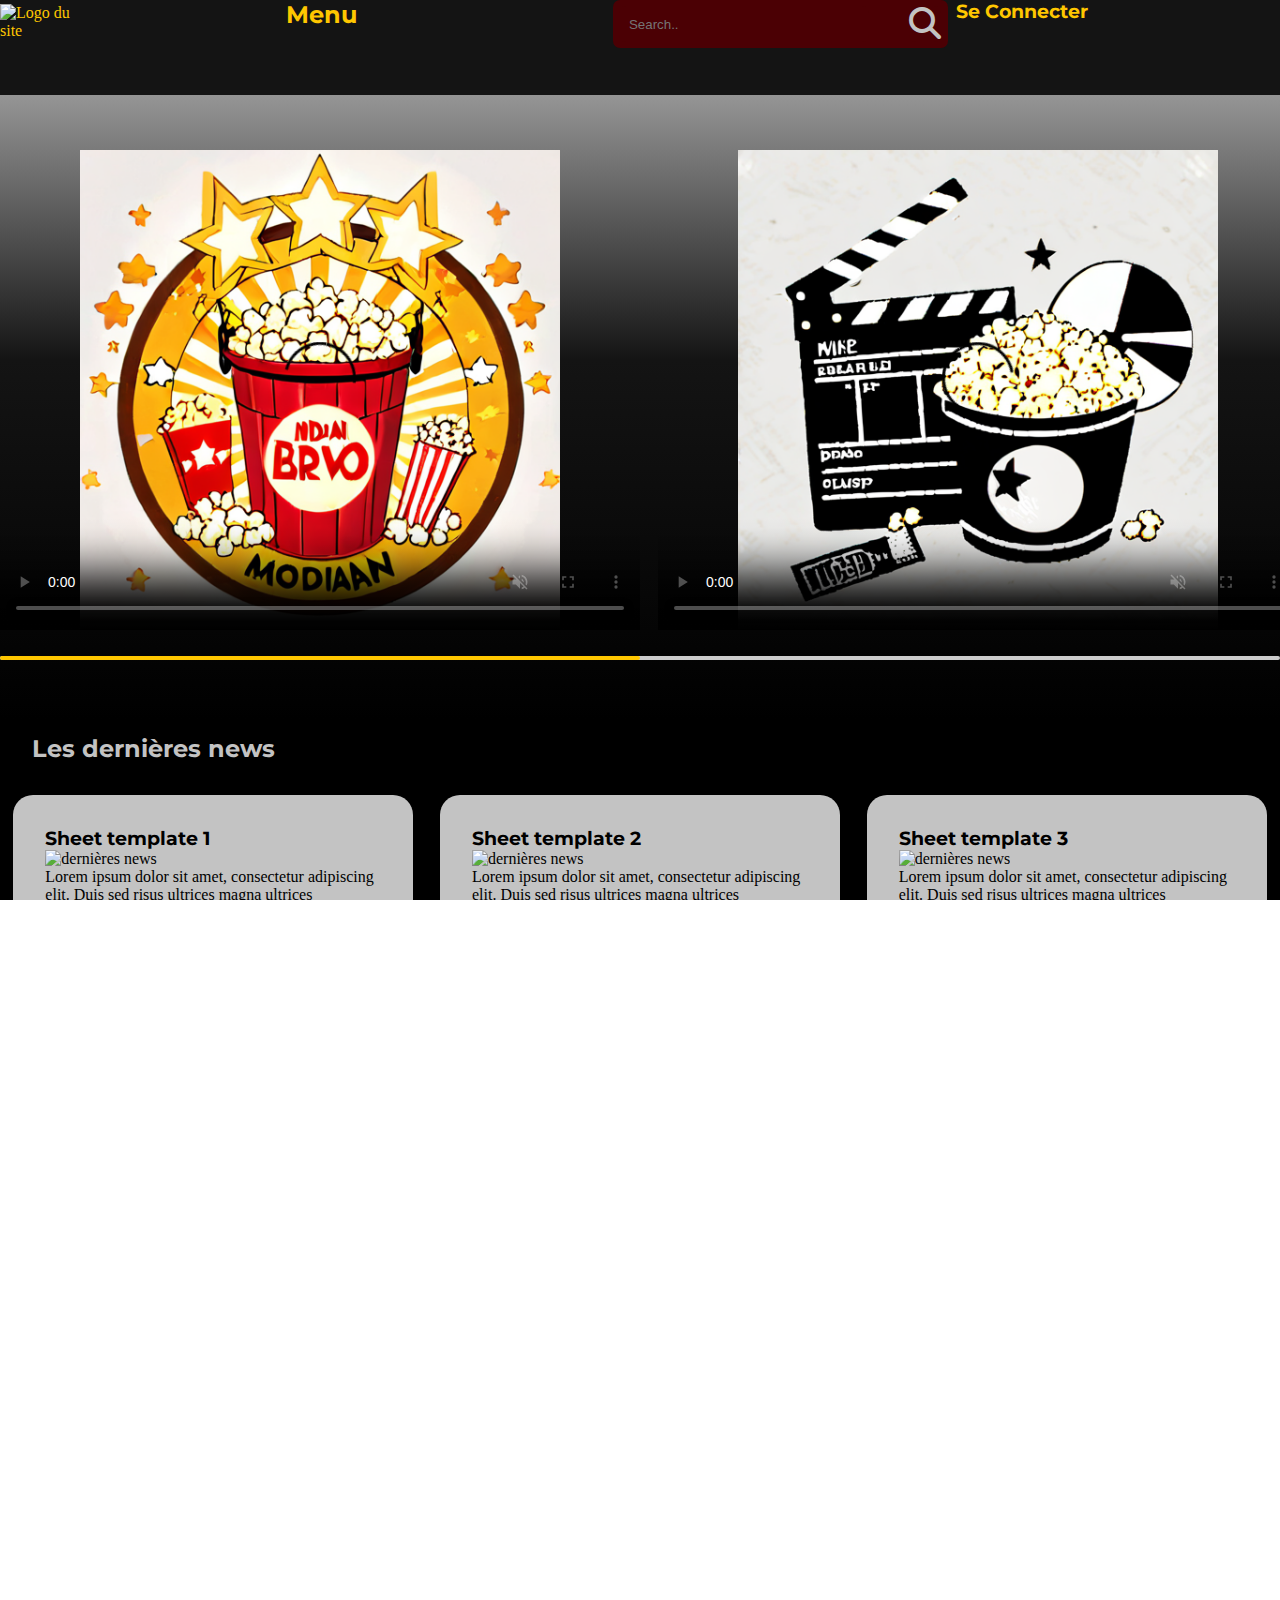
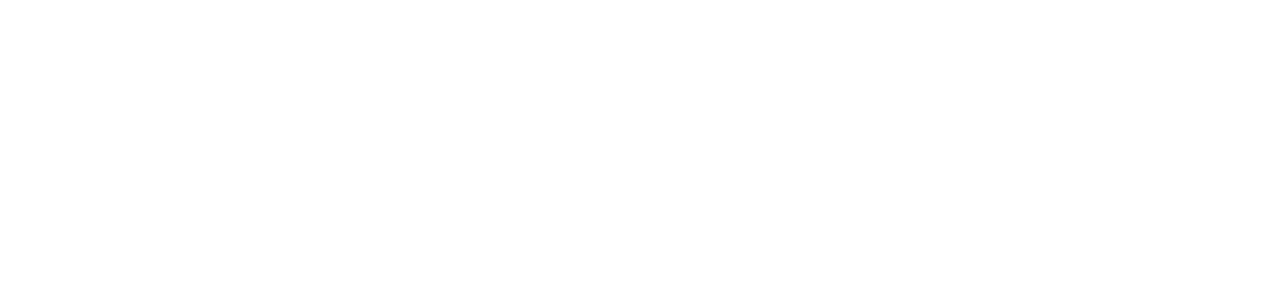
==== commit 7dd1c6bb: "last changes of the night" ====
--- a/index.html
+++ b/index.html
@@ -29,7 +29,9 @@
                     <input type="text" placeholder="Search.." name="search">
                     <button type="submit"><i class="fa fa-search"></i></button>
                     </form>
-                    <a href="">Se Connecter</a>
+                    <h3>
+                        <a href="">Se Connecter</a>
+                    </h3>
                 </div>
             </nav>        
         </section>    
--- a/css/style.css
+++ b/css/style.css
@@ -30,6 +30,14 @@
 h1,h2,h3,.button{
     font-family: "Montserrat", sans-serif;
 }
+nav
+{
+    position:fixed;
+}
+.carousel
+{
+    padding-top:150px;
+}
 .toggle-menu
 {
     display: flex;
@@ -39,7 +47,13 @@
 }
 .toggle-btn
 {
+    width: 0px;
     visibility:hidden;
+    z-index: 99;
+}
+.burger-menu
+{
+    width:20vw;
 }
 .menu-wrapper
 {
@@ -50,6 +64,7 @@
 }
 nav
 {
+  z-index: 99;
   background-color: var(--main-color);
   color: var(--bg-widgets);
   display: flex;  
@@ -58,6 +73,7 @@
   margin-bottom:2rem;
 }
 menu>li{
+    font-size: larger;
     visibility:hidden;    
     list-style: none;
 }
@@ -96,10 +112,14 @@
   display: flex;
   border-radius: 7px;
   flex-direction: row;
-  align-items: center;
   background:var(--navSearch);
-  justify-content: center;
+  justify-content: space-between;
   height:3rem;
+  padding: 0.4rem;
+}
+.menu-wrapper h3
+{
+    padding-left:0.5rem;
 }
 .searchBar input{
   background-color: var(--navSearch);
@@ -341,7 +361,7 @@
     } 
     main
     {
-        padding-top: 250px;;
+        padding-top: 150px;;
     }
     .burger-menu::before
     {   
@@ -381,10 +401,10 @@
     .toggle-btn:checked ~ .burger-menu{
         background: transparent;
     }
-    .menu-wrapper input:not(:checked) ~ .burger-menu:after{
+    .toggle-btn:not(:checked) ~ .burger-menu:after{
         transition: 0.5s;
     }
-    .menu-wrapper input:not(:checked) ~ .burger-menu:before{
+    .toggle-btn:not(:checked) ~ .burger-menu:before{
         transition: 0.5s;
     }
 
